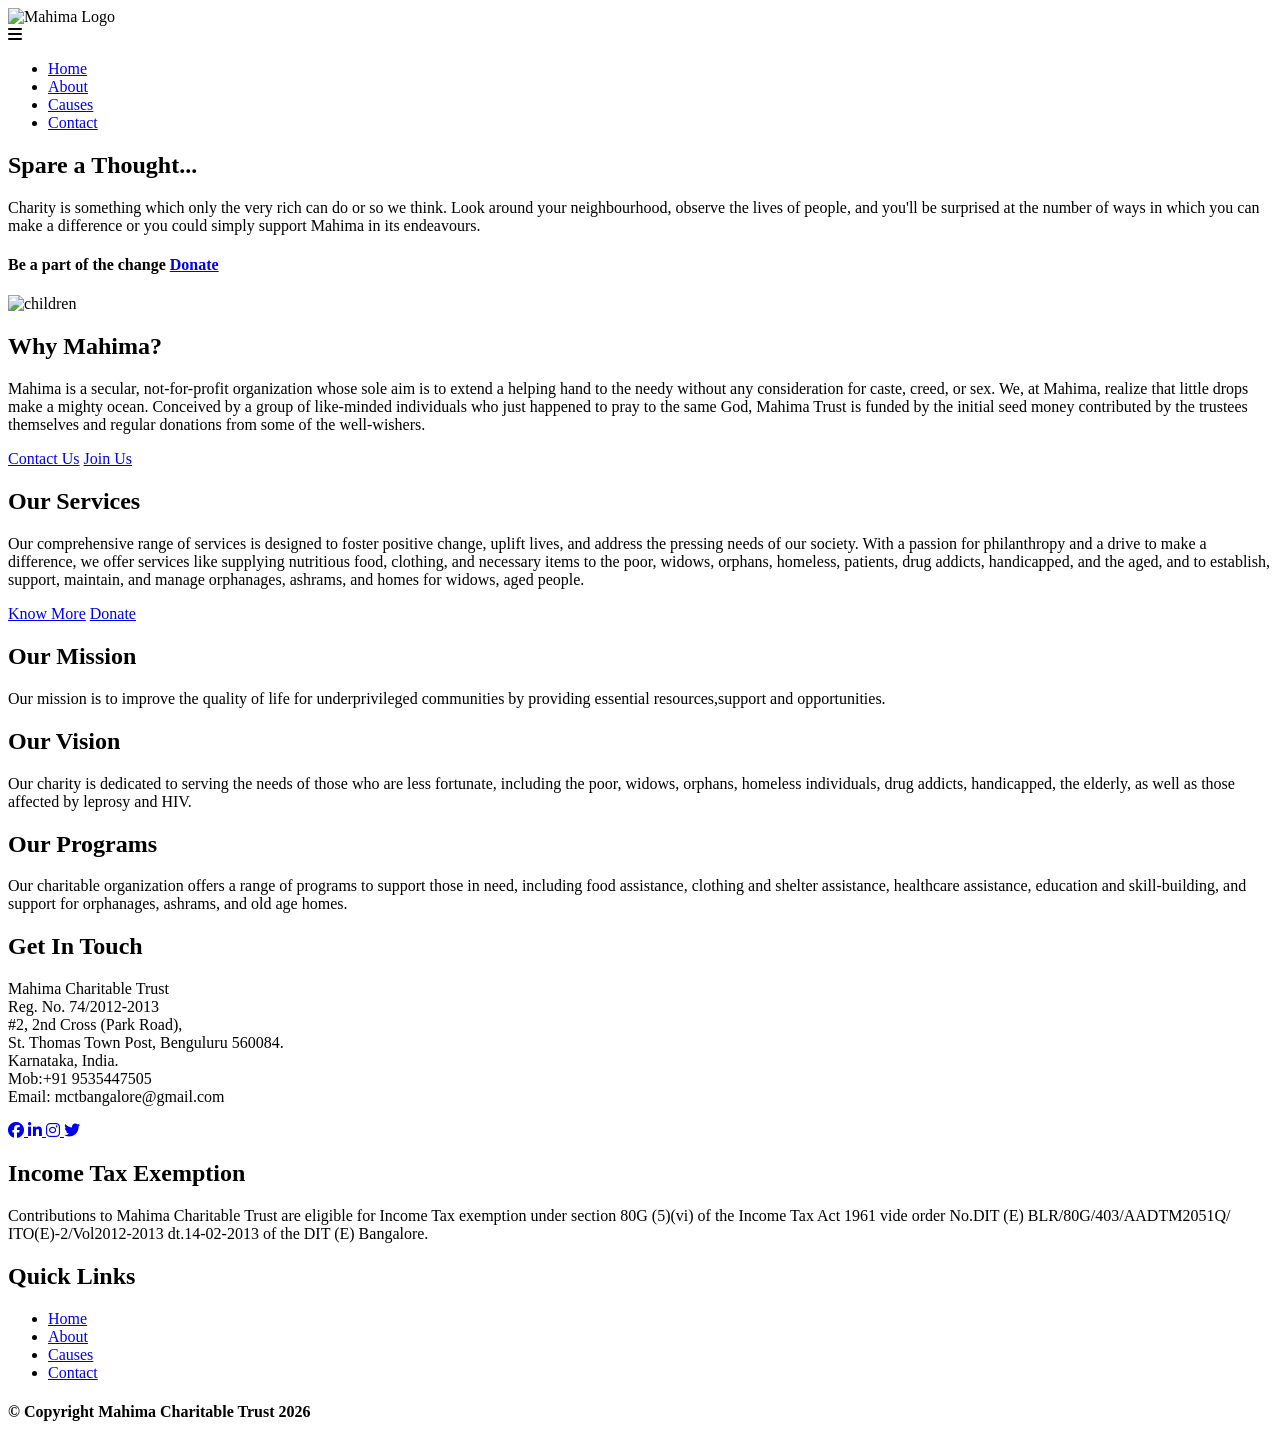
==== index.html @ 64127b3a "Updated footer and member details" ====
<!DOCTYPE html>
<html lang="en">
<head>
    <meta charset="UTF-8">
    <meta name="viewport" content="width=device-width, initial-scale=1.0">

    <!-- Favicon -->
    <link rel="apple-touch-icon" sizes="180x180" href="assets/favicon/apple-touch-icon.png">
    <link rel="icon" type="image/png" sizes="32x32" href="assets/favicon/favicon-32x32.png">
    <link rel="icon" type="image/png" sizes="16x16" href="assets/favicon/favicon-16x16.png">
    <link rel="manifest" href="assets/favicon/site.webmanifest">
    <link rel="mask-icon" href="assets/favicon/safari-pinned-tab.svg" color="#5bbad5">
    <meta name="msapplication-TileColor" content="#da532c">
    <meta name="theme-color" content="#ffffff">

    <!-- Google Fonts -->
    <link rel="preconnect" href="https://fonts.googleapis.com">
    <link rel="preconnect" href="https://fonts.gstatic.com" crossorigin>
    <link href="https://fonts.googleapis.com/css2?family=Playball&family=Poppins:wght@200;300;400;500;600;700;800&display=swap" rel="stylesheet">

    <!-- Font Awesome CDN -->
    <link rel="stylesheet" href="https://cdnjs.cloudflare.com/ajax/libs/font-awesome/6.4.2/css/all.min.css" integrity="sha512-z3gLpd7yknf1YoNbCzqRKc4qyor8gaKU1qmn+CShxbuBusANI9QpRohGBreCFkKxLhei6S9CQXFEbbKuqLg0DA==" crossorigin="anonymous" referrerpolicy="no-referrer" />

    <!-- Swiper Js CDN -->
    <link rel="stylesheet" href="https://cdn.jsdelivr.net/npm/swiper@10/swiper-bundle.min.css" />

    <!-- Custom CSS File -->
    <link rel="stylesheet" href="style.css">

    <title>Home</title>
</head>
<body>
    <header>
        <nav>
            <div class="logo">
                <img src="assets/Mahima_logo.png" alt="Mahima Logo" loading="lazy">
            </div>
            <div class="hamburger">
                <i class="fa-solid fa-bars"></i>
            </div>
            <div class="nav-links">
                <ul class="nav-menu">
                    <li><a href="index.html">Home</a></li>
                    <li><a href="about.html">About</a></li>
                    <li><a href="causes.html">Causes</a></li>
                    <li><a href="contact.html">Contact</a></li>
                </ul>
            </div>
        </nav>
    </header>

    <main class="main-content">

        <section class="home-section-1">
            <div class="left">
                <h1>Spare a Thought...</h1>
                <p>Charity is something which only the very rich can do or so we think. Look around your neighbourhood, observe the lives of people, and you'll be surprised at the number of ways in which you can make a difference or you could simply support Mahima in its endeavours.</p>
                <h4>
                    <span>Be a part of the change</span>
                    <a href="causes.html">Donate</a>
                </h4>
            </div>
            <div class="right">
                <img src="assets/banner.jpg" alt="children" loading="lazy">
            </div>
        </section>

        <section class="home-section-2">

            <div class="section-2-left">
                <h1>Why Mahima?</h1>
                <p>Mahima is a secular, not-for-profit organization whose sole aim is to extend a helping hand to the needy without any consideration for caste, creed, or sex. We, at Mahima, realize that little drops make a mighty ocean. Conceived by a group of like-minded individuals who just happened to pray to the same God, Mahima Trust is funded by the initial seed money contributed by the trustees themselves and regular donations from some of the well-wishers.</p>
                <div class="buttons">
                    <a href="contact.html">Contact Us</a>
                    <a href="contact.html">Join Us</a>
                </div>
            </div>

            <div class="section-2-right">
                <h1>Our Services</h1>
                <p>Our comprehensive range of services is designed to foster positive change, uplift lives, and address the pressing needs of our society. With a passion for philanthropy and a drive to make a difference, we offer services like supplying nutritious food, clothing, and necessary items to the poor, widows, orphans, homeless, patients, drug addicts, handicapped, and the aged, and to establish, support, maintain, and manage orphanages, ashrams, and homes for widows, aged people.</p>
                <div class="buttons">
                    <a href="about.html">Know More</a>
                    <a href="causes.html">Donate</a>
                </div>
            </div>

        </section>

         <section class="home-section-3">

            <div class="container">
                <h2>Our Mission</h2>
                <p>Our mission is to improve the quality of life for underprivileged communities by providing essential resources,support and opportunities.</p>
            </div>

            <!-- Through our programs, partnerships, and advocacy efforts, we strive to create a world where everyone has access to basic human needs, education, and a brighter future. -->

            <div class="container">
                <h2>Our Vision</h2>
                <p>Our charity is dedicated to serving the needs of those who are less fortunate, including the poor, widows, orphans, homeless individuals, drug addicts, handicapped, the elderly, as well as those affected by leprosy and HIV.</p>
            </div>

            <!-- We aim to make a difference by visiting and providing nutritious food, clothing, and other daily necessities. Our goal is to establish, support, maintain, and manage orphanages, ashrams, and homes for widows, children, and elderly individuals in order to better serve their needs. -->

            <div class="container">
                <h2>Our Programs</h2>
                <p>Our charitable organization offers a range of programs to support those in need, including food assistance, clothing and shelter assistance, healthcare assistance, education and skill-building, and support for orphanages, ashrams, and old age homes.</p>
            </div>

            <!--  We aim to provide essential resources and opportunities to help individuals achieve their full potential. -->

        </section>
        
    </main>

    <footer>
        <div id="footer"></div>
    </footer>

    <!-- Swiper Js CDN -->
    <script src="https://cdn.jsdelivr.net/npm/swiper@10/swiper-element-bundle.min.js"></script>
    

    <!-- jQuey CDN -->
    <script src="https://cdnjs.cloudflare.com/ajax/libs/jquery/3.7.0/jquery.min.js" integrity="sha512-3gJwYpMe3QewGELv8k/BX9vcqhryRdzRMxVfq6ngyWXwo03GFEzjsUm8Q7RZcHPHksttq7/GFoxjCVUjkjvPdw==" crossorigin="anonymous" referrerpolicy="no-referrer"></script>

    <!-- Custom Js File -->
    <script src="script.js"></script>
</body>
</html>
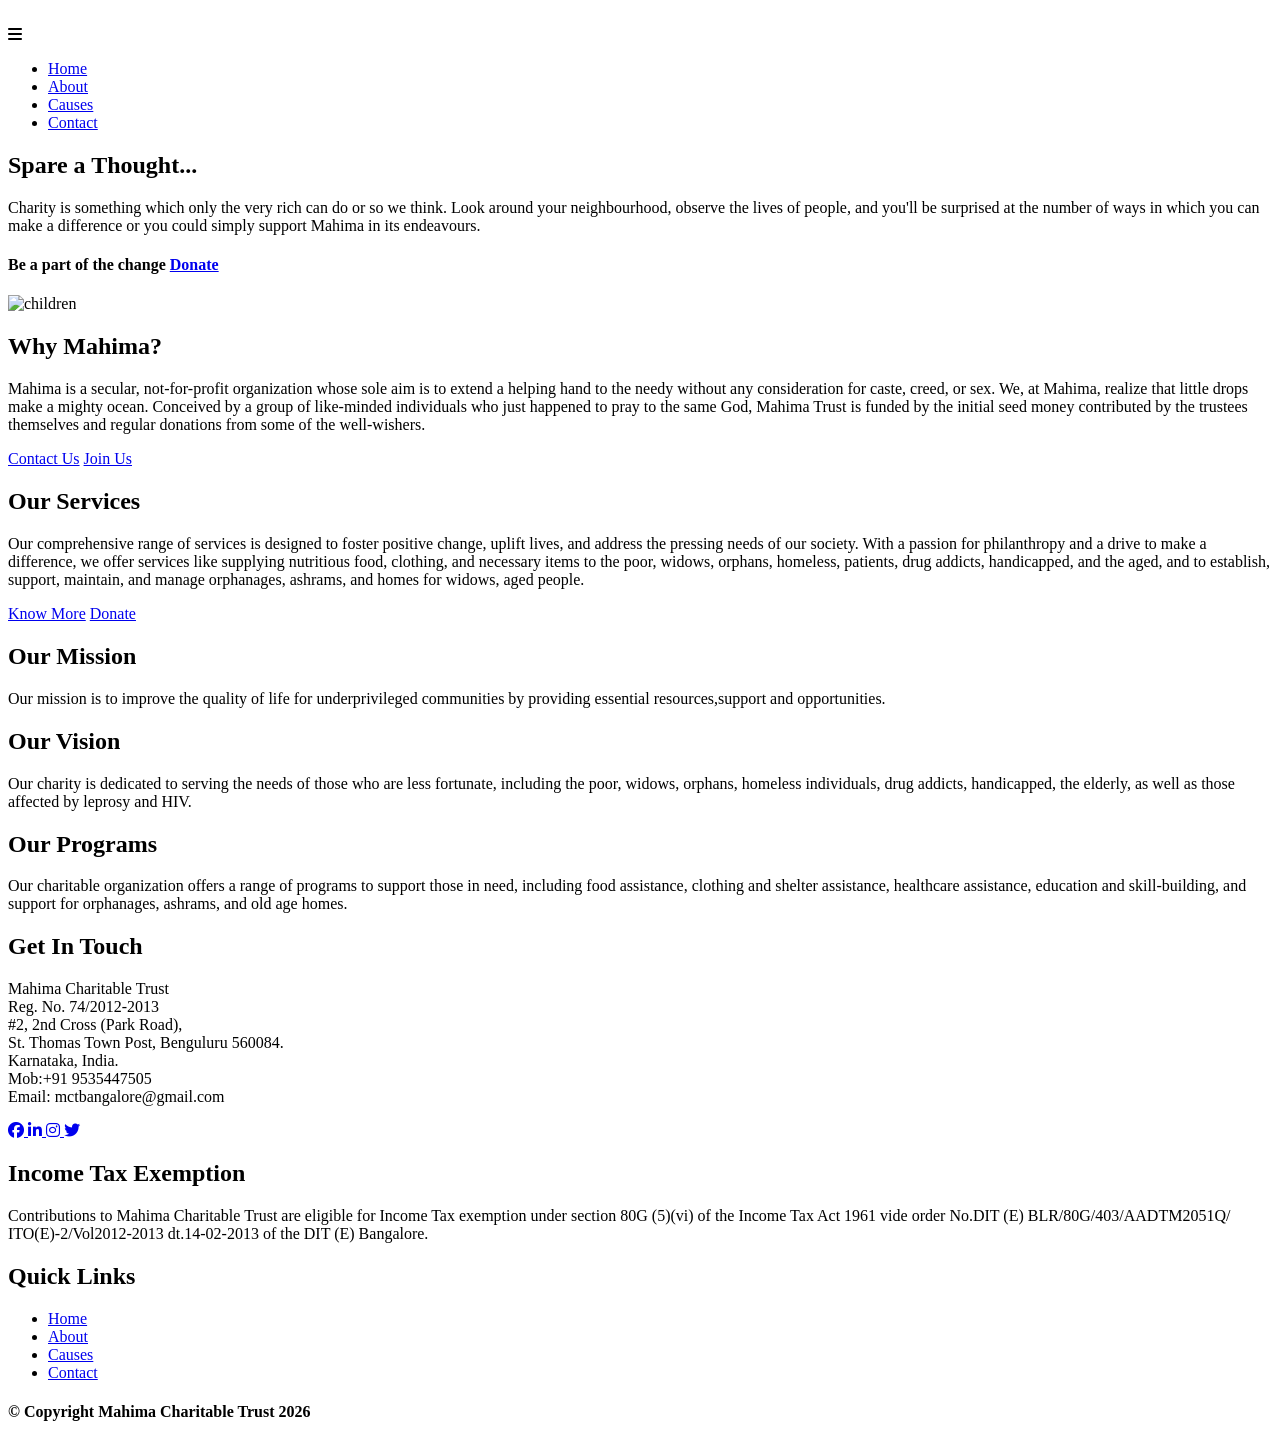
==== commit 204792be: "Updated images, title and Code formatiing" ====
--- a/index.html
+++ b/index.html
@@ -1,131 +1,152 @@
-<!DOCTYPE html>
+<!doctype html>
 <html lang="en">
-<head>
-    <meta charset="UTF-8">
-    <meta name="viewport" content="width=device-width, initial-scale=1.0">
+  <head>
+    <meta charset="UTF-8" />
+    <meta name="viewport" content="width=device-width, initial-scale=1.0" />
 
     <!-- Favicon -->
-    <link rel="apple-touch-icon" sizes="180x180" href="assets/favicon/apple-touch-icon.png">
-    <link rel="icon" type="image/png" sizes="32x32" href="assets/favicon/favicon-32x32.png">
-    <link rel="icon" type="image/png" sizes="16x16" href="assets/favicon/favicon-16x16.png">
-    <link rel="manifest" href="assets/favicon/site.webmanifest">
-    <link rel="mask-icon" href="assets/favicon/safari-pinned-tab.svg" color="#5bbad5">
-    <meta name="msapplication-TileColor" content="#da532c">
-    <meta name="theme-color" content="#ffffff">
+    <link rel="apple-touch-icon" sizes="180x180" href="assets/favicon/apple-touch-icon.png" />
+    <link rel="icon" type="image/png" sizes="32x32" href="assets/favicon/favicon-32x32.png" />
+    <link rel="icon" type="image/png" sizes="16x16" href="assets/favicon/favicon-16x16.png" />
+    <link rel="manifest" href="assets/favicon/site.webmanifest" />
+    <link rel="mask-icon" href="assets/favicon/safari-pinned-tab.svg" color="#5bbad5" />
+    <meta name="msapplication-TileColor" content="#da532c" />
+    <meta name="theme-color" content="#ffffff" />
 
     <!-- Google Fonts -->
-    <link rel="preconnect" href="https://fonts.googleapis.com">
-    <link rel="preconnect" href="https://fonts.gstatic.com" crossorigin>
-    <link href="https://fonts.googleapis.com/css2?family=Playball&family=Poppins:wght@200;300;400;500;600;700;800&display=swap" rel="stylesheet">
+    <link rel="preconnect" href="https://fonts.googleapis.com" />
+    <link rel="preconnect" href="https://fonts.gstatic.com" crossorigin />
+    <link href="https://fonts.googleapis.com/css2?family=Playball&family=Poppins:wght@200;300;400;500;600;700;800&display=swap" rel="stylesheet" />
 
     <!-- Font Awesome CDN -->
-    <link rel="stylesheet" href="https://cdnjs.cloudflare.com/ajax/libs/font-awesome/6.4.2/css/all.min.css" integrity="sha512-z3gLpd7yknf1YoNbCzqRKc4qyor8gaKU1qmn+CShxbuBusANI9QpRohGBreCFkKxLhei6S9CQXFEbbKuqLg0DA==" crossorigin="anonymous" referrerpolicy="no-referrer" />
+    <link
+      rel="stylesheet"
+      href="https://cdnjs.cloudflare.com/ajax/libs/font-awesome/6.4.2/css/all.min.css"
+      integrity="sha512-z3gLpd7yknf1YoNbCzqRKc4qyor8gaKU1qmn+CShxbuBusANI9QpRohGBreCFkKxLhei6S9CQXFEbbKuqLg0DA=="
+      crossorigin="anonymous"
+      referrerpolicy="no-referrer"
+    />
 
     <!-- Swiper Js CDN -->
     <link rel="stylesheet" href="https://cdn.jsdelivr.net/npm/swiper@10/swiper-bundle.min.css" />
 
     <!-- Custom CSS File -->
-    <link rel="stylesheet" href="style.css">
+    <link rel="stylesheet" href="style.css" />
 
-    <title>Home</title>
-</head>
-<body>
+    <title>Mahima Charitable Trust</title>
+  </head>
+  <body>
     <header>
-        <nav>
-            <div class="logo">
-                <img src="assets/Mahima_logo.png" alt="Mahima Logo" loading="lazy">
-            </div>
-            <div class="hamburger">
-                <i class="fa-solid fa-bars"></i>
-            </div>
-            <div class="nav-links">
-                <ul class="nav-menu">
-                    <li><a href="index.html">Home</a></li>
-                    <li><a href="about.html">About</a></li>
-                    <li><a href="causes.html">Causes</a></li>
-                    <li><a href="contact.html">Contact</a></li>
-                </ul>
-            </div>
-        </nav>
+      <nav>
+        <div class="logo">
+          <img src="assets/Mahima_logo.png" alt="" />
+        </div>
+        <div class="hamburger">
+          <i class="fa-solid fa-bars"></i>
+        </div>
+        <div class="nav-links">
+          <ul class="nav-menu">
+            <li><a href="index.html">Home</a></li>
+            <li><a href="about.html">About</a></li>
+            <li><a href="causes.html">Causes</a></li>
+            <li><a href="contact.html">Contact</a></li>
+          </ul>
+        </div>
+      </nav>
     </header>
 
     <main class="main-content">
+      <section class="home-section-1">
+        <div class="left">
+          <h1>Spare a Thought...</h1>
+          <p>
+            Charity is something which only the very rich can do or so we think. Look around your neighbourhood, observe the lives of people, and you'll be surprised at the number of ways in which you
+            can make a difference or you could simply support Mahima in its endeavours.
+          </p>
+          <h4>
+            <span>Be a part of the change</span>
+            <a href="causes.html">Donate</a>
+          </h4>
+        </div>
+        <div class="right">
+          <img src="assets/banner.jpg" alt="children" />
+        </div>
+      </section>
 
-        <section class="home-section-1">
-            <div class="left">
-                <h1>Spare a Thought...</h1>
-                <p>Charity is something which only the very rich can do or so we think. Look around your neighbourhood, observe the lives of people, and you'll be surprised at the number of ways in which you can make a difference or you could simply support Mahima in its endeavours.</p>
-                <h4>
-                    <span>Be a part of the change</span>
-                    <a href="causes.html">Donate</a>
-                </h4>
-            </div>
-            <div class="right">
-                <img src="assets/banner.jpg" alt="children" loading="lazy">
-            </div>
-        </section>
+      <section class="home-section-2">
+        <div class="section-2-left">
+          <h1>Why Mahima?</h1>
+          <p>
+            Mahima is a secular, not-for-profit organization whose sole aim is to extend a helping hand to the needy without any consideration for caste, creed, or sex. We, at Mahima, realize that
+            little drops make a mighty ocean. Conceived by a group of like-minded individuals who just happened to pray to the same God, Mahima Trust is funded by the initial seed money contributed by
+            the trustees themselves and regular donations from some of the well-wishers.
+          </p>
+          <div class="buttons">
+            <a href="contact.html">Contact Us</a>
+            <a href="contact.html">Join Us</a>
+          </div>
+        </div>
 
-        <section class="home-section-2">
+        <div class="section-2-right">
+          <h1>Our Services</h1>
+          <p>
+            Our comprehensive range of services is designed to foster positive change, uplift lives, and address the pressing needs of our society. With a passion for philanthropy and a drive to make
+            a difference, we offer services like supplying nutritious food, clothing, and necessary items to the poor, widows, orphans, homeless, patients, drug addicts, handicapped, and the aged, and
+            to establish, support, maintain, and manage orphanages, ashrams, and homes for widows, aged people.
+          </p>
+          <div class="buttons">
+            <a href="about.html">Know More</a>
+            <a href="causes.html">Donate</a>
+          </div>
+        </div>
+      </section>
 
-            <div class="section-2-left">
-                <h1>Why Mahima?</h1>
-                <p>Mahima is a secular, not-for-profit organization whose sole aim is to extend a helping hand to the needy without any consideration for caste, creed, or sex. We, at Mahima, realize that little drops make a mighty ocean. Conceived by a group of like-minded individuals who just happened to pray to the same God, Mahima Trust is funded by the initial seed money contributed by the trustees themselves and regular donations from some of the well-wishers.</p>
-                <div class="buttons">
-                    <a href="contact.html">Contact Us</a>
-                    <a href="contact.html">Join Us</a>
-                </div>
-            </div>
+      <section class="home-section-3">
+        <div class="container">
+          <h2>Our Mission</h2>
+          <p>Our mission is to improve the quality of life for underprivileged communities by providing essential resources,support and opportunities.</p>
+        </div>
 
-            <div class="section-2-right">
-                <h1>Our Services</h1>
-                <p>Our comprehensive range of services is designed to foster positive change, uplift lives, and address the pressing needs of our society. With a passion for philanthropy and a drive to make a difference, we offer services like supplying nutritious food, clothing, and necessary items to the poor, widows, orphans, homeless, patients, drug addicts, handicapped, and the aged, and to establish, support, maintain, and manage orphanages, ashrams, and homes for widows, aged people.</p>
-                <div class="buttons">
-                    <a href="about.html">Know More</a>
-                    <a href="causes.html">Donate</a>
-                </div>
-            </div>
+        <!-- Through our programs, partnerships, and advocacy efforts, we strive to create a world where everyone has access to basic human needs, education, and a brighter future. -->
 
-        </section>
+        <div class="container">
+          <h2>Our Vision</h2>
+          <p>
+            Our charity is dedicated to serving the needs of those who are less fortunate, including the poor, widows, orphans, homeless individuals, drug addicts, handicapped, the elderly, as well as
+            those affected by leprosy and HIV.
+          </p>
+        </div>
 
-         <section class="home-section-3">
+        <!-- We aim to make a difference by visiting and providing nutritious food, clothing, and other daily necessities. Our goal is to establish, support, maintain, and manage orphanages, ashrams, and homes for widows, children, and elderly individuals in order to better serve their needs. -->
 
-            <div class="container">
-                <h2>Our Mission</h2>
-                <p>Our mission is to improve the quality of life for underprivileged communities by providing essential resources,support and opportunities.</p>
-            </div>
+        <div class="container">
+          <h2>Our Programs</h2>
+          <p>
+            Our charitable organization offers a range of programs to support those in need, including food assistance, clothing and shelter assistance, healthcare assistance, education and
+            skill-building, and support for orphanages, ashrams, and old age homes.
+          </p>
+        </div>
 
-            <!-- Through our programs, partnerships, and advocacy efforts, we strive to create a world where everyone has access to basic human needs, education, and a brighter future. -->
-
-            <div class="container">
-                <h2>Our Vision</h2>
-                <p>Our charity is dedicated to serving the needs of those who are less fortunate, including the poor, widows, orphans, homeless individuals, drug addicts, handicapped, the elderly, as well as those affected by leprosy and HIV.</p>
-            </div>
-
-            <!-- We aim to make a difference by visiting and providing nutritious food, clothing, and other daily necessities. Our goal is to establish, support, maintain, and manage orphanages, ashrams, and homes for widows, children, and elderly individuals in order to better serve their needs. -->
-
-            <div class="container">
-                <h2>Our Programs</h2>
-                <p>Our charitable organization offers a range of programs to support those in need, including food assistance, clothing and shelter assistance, healthcare assistance, education and skill-building, and support for orphanages, ashrams, and old age homes.</p>
-            </div>
-
-            <!--  We aim to provide essential resources and opportunities to help individuals achieve their full potential. -->
-
-        </section>
-        
+        <!--  We aim to provide essential resources and opportunities to help individuals achieve their full potential. -->
+      </section>
     </main>
 
     <footer>
-        <div id="footer"></div>
+      <div id="footer"></div>
     </footer>
 
     <!-- Swiper Js CDN -->
     <script src="https://cdn.jsdelivr.net/npm/swiper@10/swiper-element-bundle.min.js"></script>
-    
 
     <!-- jQuey CDN -->
-    <script src="https://cdnjs.cloudflare.com/ajax/libs/jquery/3.7.0/jquery.min.js" integrity="sha512-3gJwYpMe3QewGELv8k/BX9vcqhryRdzRMxVfq6ngyWXwo03GFEzjsUm8Q7RZcHPHksttq7/GFoxjCVUjkjvPdw==" crossorigin="anonymous" referrerpolicy="no-referrer"></script>
+    <script
+      src="https://cdnjs.cloudflare.com/ajax/libs/jquery/3.7.0/jquery.min.js"
+      integrity="sha512-3gJwYpMe3QewGELv8k/BX9vcqhryRdzRMxVfq6ngyWXwo03GFEzjsUm8Q7RZcHPHksttq7/GFoxjCVUjkjvPdw=="
+      crossorigin="anonymous"
+      referrerpolicy="no-referrer"
+    ></script>
 
     <!-- Custom Js File -->
     <script src="script.js"></script>
-</body>
-</html>+  </body>
+</html>
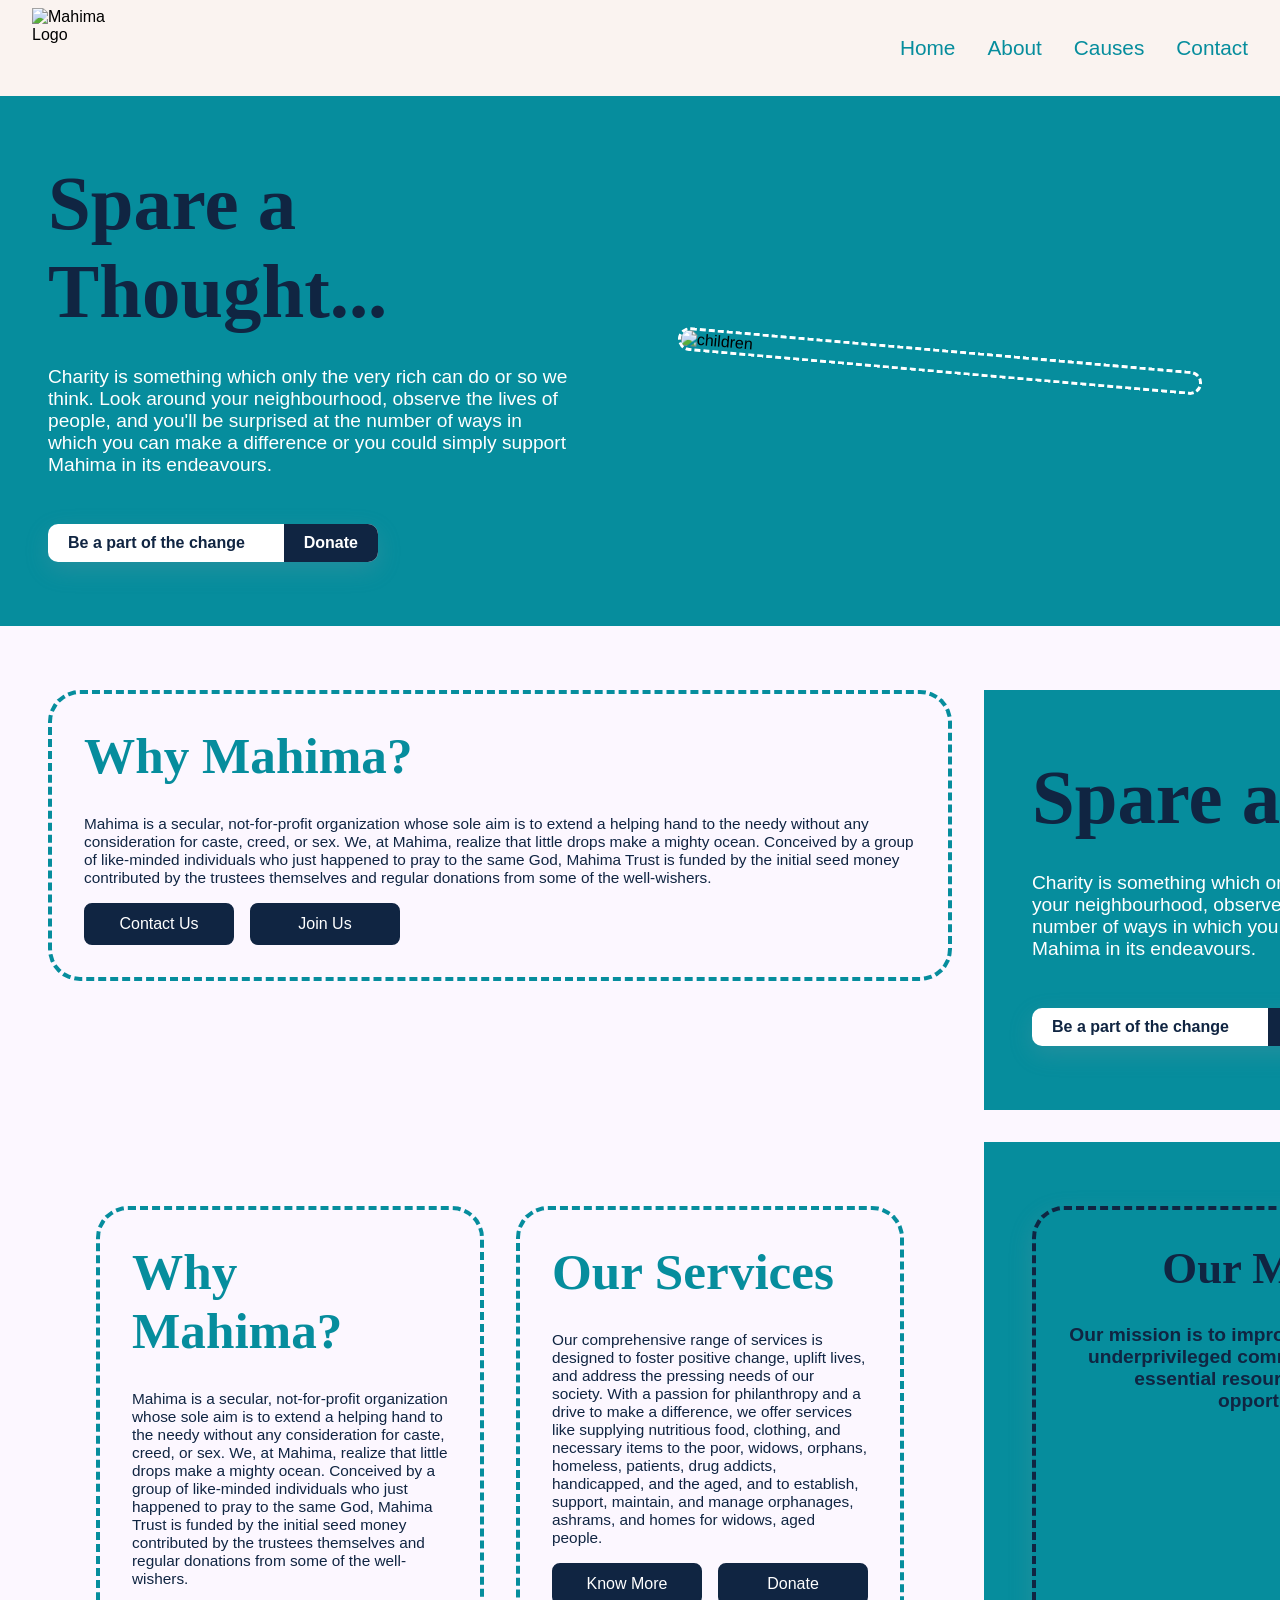
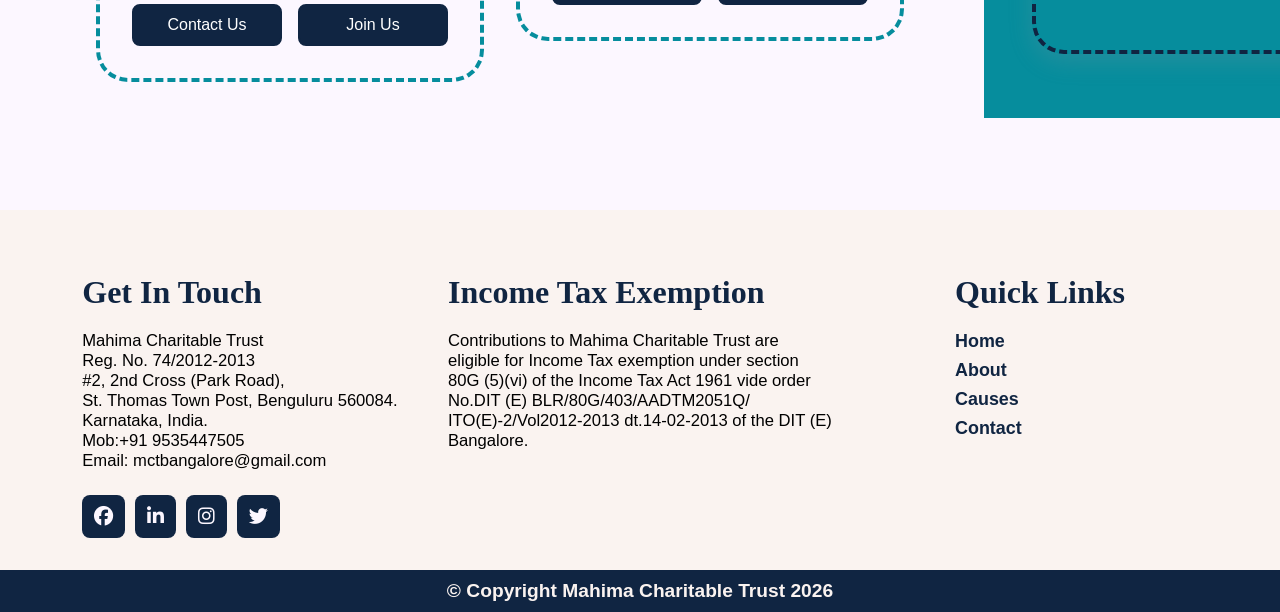
==== commit 4f1603b9: "Merge branch 'main' into Update-2" ====
--- a/index.html
+++ b/index.html
@@ -37,22 +37,22 @@
   </head>
   <body>
     <header>
-      <nav>
-        <div class="logo">
-          <img src="assets/Mahima_logo.png" alt="" />
-        </div>
-        <div class="hamburger">
-          <i class="fa-solid fa-bars"></i>
-        </div>
-        <div class="nav-links">
-          <ul class="nav-menu">
-            <li><a href="index.html">Home</a></li>
-            <li><a href="about.html">About</a></li>
-            <li><a href="causes.html">Causes</a></li>
-            <li><a href="contact.html">Contact</a></li>
-          </ul>
-        </div>
-      </nav>
+        <nav>
+            <div class="logo">
+                <img src="assets/Mahima_logo.png" alt="Mahima Logo" loading="lazy">
+            </div>
+            <div class="hamburger">
+                <i class="fa-solid fa-bars"></i>
+            </div>
+            <div class="nav-links">
+                <ul class="nav-menu">
+                    <li><a href="index.html">Home</a></li>
+                    <li><a href="about.html">About</a></li>
+                    <li><a href="causes.html">Causes</a></li>
+                    <li><a href="contact.html">Contact</a></li>
+                </ul>
+            </div>
+        </nav>
     </header>
 
     <main class="main-content">
@@ -87,52 +87,71 @@
           </div>
         </div>
 
-        <div class="section-2-right">
-          <h1>Our Services</h1>
-          <p>
-            Our comprehensive range of services is designed to foster positive change, uplift lives, and address the pressing needs of our society. With a passion for philanthropy and a drive to make
-            a difference, we offer services like supplying nutritious food, clothing, and necessary items to the poor, widows, orphans, homeless, patients, drug addicts, handicapped, and the aged, and
-            to establish, support, maintain, and manage orphanages, ashrams, and homes for widows, aged people.
-          </p>
-          <div class="buttons">
-            <a href="about.html">Know More</a>
-            <a href="causes.html">Donate</a>
-          </div>
-        </div>
-      </section>
+        <section class="home-section-1">
+            <div class="left">
+                <h1>Spare a Thought...</h1>
+                <p>Charity is something which only the very rich can do or so we think. Look around your neighbourhood, observe the lives of people, and you'll be surprised at the number of ways in which you can make a difference or you could simply support Mahima in its endeavours.</p>
+                <h4>
+                    <span>Be a part of the change</span>
+                    <a href="causes.html">Donate</a>
+                </h4>
+            </div>
+            <div class="right">
+                <img src="assets/banner.jpg" alt="children" loading="lazy">
+            </div>
+        </section>
 
-      <section class="home-section-3">
-        <div class="container">
-          <h2>Our Mission</h2>
-          <p>Our mission is to improve the quality of life for underprivileged communities by providing essential resources,support and opportunities.</p>
-        </div>
+        <section class="home-section-2">
 
-        <!-- Through our programs, partnerships, and advocacy efforts, we strive to create a world where everyone has access to basic human needs, education, and a brighter future. -->
+            <div class="section-2-left">
+                <h1>Why Mahima?</h1>
+                <p>Mahima is a secular, not-for-profit organization whose sole aim is to extend a helping hand to the needy without any consideration for caste, creed, or sex. We, at Mahima, realize that little drops make a mighty ocean. Conceived by a group of like-minded individuals who just happened to pray to the same God, Mahima Trust is funded by the initial seed money contributed by the trustees themselves and regular donations from some of the well-wishers.</p>
+                <div class="buttons">
+                    <a href="contact.html">Contact Us</a>
+                    <a href="contact.html">Join Us</a>
+                </div>
+            </div>
 
-        <div class="container">
-          <h2>Our Vision</h2>
-          <p>
-            Our charity is dedicated to serving the needs of those who are less fortunate, including the poor, widows, orphans, homeless individuals, drug addicts, handicapped, the elderly, as well as
-            those affected by leprosy and HIV.
-          </p>
-        </div>
+            <div class="section-2-right">
+                <h1>Our Services</h1>
+                <p>Our comprehensive range of services is designed to foster positive change, uplift lives, and address the pressing needs of our society. With a passion for philanthropy and a drive to make a difference, we offer services like supplying nutritious food, clothing, and necessary items to the poor, widows, orphans, homeless, patients, drug addicts, handicapped, and the aged, and to establish, support, maintain, and manage orphanages, ashrams, and homes for widows, aged people.</p>
+                <div class="buttons">
+                    <a href="about.html">Know More</a>
+                    <a href="causes.html">Donate</a>
+                </div>
+            </div>
 
-        <!-- We aim to make a difference by visiting and providing nutritious food, clothing, and other daily necessities. Our goal is to establish, support, maintain, and manage orphanages, ashrams, and homes for widows, children, and elderly individuals in order to better serve their needs. -->
+        </section>
 
-        <div class="container">
-          <h2>Our Programs</h2>
-          <p>
-            Our charitable organization offers a range of programs to support those in need, including food assistance, clothing and shelter assistance, healthcare assistance, education and
-            skill-building, and support for orphanages, ashrams, and old age homes.
-          </p>
-        </div>
+         <section class="home-section-3">
 
-        <!--  We aim to provide essential resources and opportunities to help individuals achieve their full potential. -->
-      </section>
+            <div class="container">
+                <h2>Our Mission</h2>
+                <p>Our mission is to improve the quality of life for underprivileged communities by providing essential resources,support and opportunities.</p>
+            </div>
+
+            <!-- Through our programs, partnerships, and advocacy efforts, we strive to create a world where everyone has access to basic human needs, education, and a brighter future. -->
+
+            <div class="container">
+                <h2>Our Vision</h2>
+                <p>Our charity is dedicated to serving the needs of those who are less fortunate, including the poor, widows, orphans, homeless individuals, drug addicts, handicapped, the elderly, as well as those affected by leprosy and HIV.</p>
+            </div>
+
+            <!-- We aim to make a difference by visiting and providing nutritious food, clothing, and other daily necessities. Our goal is to establish, support, maintain, and manage orphanages, ashrams, and homes for widows, children, and elderly individuals in order to better serve their needs. -->
+
+            <div class="container">
+                <h2>Our Programs</h2>
+                <p>Our charitable organization offers a range of programs to support those in need, including food assistance, clothing and shelter assistance, healthcare assistance, education and skill-building, and support for orphanages, ashrams, and old age homes.</p>
+            </div>
+
+            <!--  We aim to provide essential resources and opportunities to help individuals achieve their full potential. -->
+
+        </section>
+        
     </main>
 
     <footer>
-      <div id="footer"></div>
+        <div id="footer"></div>
     </footer>
 
     <!-- Swiper Js CDN -->
--- a/style.css
+++ b/style.css
@@ -0,0 +1,1235 @@
+* {
+  margin: 0;
+  padding: 0;
+  box-sizing: border-box;
+  font-family: 'Poppins', sans-serif;
+}
+
+body {
+  background-color: #fcf7ff;
+  height: 100vh;
+  display: flex;
+  flex-direction: column;
+}
+
+header nav {
+  display: flex;
+  align-items: center;
+  justify-content: space-between;
+  padding: 0.5em 2em;
+  background-color: #faf3f0;
+}
+
+header nav .hamburger {
+  display: none;
+  font-size: 1.2rem;
+  cursor: pointer;
+  color: #068d9d;
+}
+
+header nav .logo {
+  display: flex;
+  align-items: center;
+  justify-content: center;
+}
+
+header nav .logo img {
+  width: 100px;
+  height: 80px;
+}
+
+header nav .nav-links .nav-menu {
+  list-style: none;
+  display: flex;
+  align-items: center;
+  justify-content: center;
+  gap: 2em;
+}
+
+header nav .nav-links .nav-menu li a {
+  display: block;
+  font-size: 1.3rem;
+  font-weight: 500;
+  text-decoration: none;
+  color: #068d9d;
+  transition: all 0.4s ease;
+}
+
+header nav .nav-links .nav-menu li a:hover {
+  font-weight: 500;
+  transform: scale(1.04);
+  color: #102542;
+}
+
+/* Navbar Ends */
+
+/* Home Page Starts */
+
+.main-content {
+  flex: 1;
+}
+
+.main-content .home-section-1 {
+  padding: 4em 3em;
+  display: flex;
+  align-items: center;
+  justify-content: center;
+  gap: 1em;
+  background-color: #068d9d;
+  width: 100%;
+}
+
+.main-content .home-section-1 .left {
+  align-self: flex-start;
+  width: 50%;
+}
+
+.main-content .home-section-1 .left h1 {
+  font-family: 'Playball', cursive;
+  font-size: 6vw;
+  margin-bottom: 30px;
+  color: #102542;
+}
+
+.main-content .home-section-1 .left p {
+  padding-right: 3em;
+  color: white;
+  font-size: 1.5vw;
+  margin-bottom: 2.5em;
+}
+
+.main-content .home-section-1 .left h4 {
+  display: flex;
+  justify-content: space-between;
+  color: #102542;
+  background-color: white;
+  border-radius: 10px;
+  width: 330px;
+  box-shadow: rgba(149, 157, 165, 0.2) 0px 8px 24px;
+}
+
+.main-content .home-section-1 .left h4 span,
+.main-content .home-section-1 .left h4 a {
+  padding: 10px 20px;
+}
+
+.main-content .home-section-1 .left h4 a {
+  background-color: #102542;
+  color: white;
+  text-decoration: none;
+  border-radius: 0 10px 10px 0;
+}
+
+.main-content .home-section-1 .right {
+  width: 50%;
+  display: flex;
+}
+
+.main-content .home-section-1 .right img {
+  width: 90%;
+  transform: rotate(5deg);
+  border-radius: 4em;
+  border: 3px dashed white;
+  margin: auto;
+}
+
+.main-content .home-section-2 {
+  padding: 4em 3em;
+  display: grid;
+  grid-template-columns: repeat(2, 1fr);
+  align-items: flex-start;
+  justify-items: center;
+  gap: 2em;
+}
+
+.main-content .home-section-2 .section-2-left,
+.main-content .home-section-2 .section-2-right {
+  padding: 2em;
+  border: 4px dashed #068d9d;
+  border-radius: 2em;
+}
+
+.main-content .home-section-2 .section-2-left h1,
+.main-content .home-section-2 .section-2-right h1 {
+  font-family: 'Playball', cursive;
+  font-size: 4vw;
+  margin-bottom: 30px;
+  color: #068d9d;
+}
+
+.main-content .home-section-2 .section-2-left p,
+.main-content .home-section-2 .section-2-right p {
+  font-size: 1.2vw;
+  font-weight: 500;
+  color: #102542;
+}
+
+.main-content .home-section-2 .section-2-left .buttons,
+.main-content .home-section-2 .section-2-right .buttons {
+  margin-top: 1em;
+  display: flex;
+  align-items: center;
+  justify-content: flex-start;
+  gap: 1em;
+}
+
+.main-content .home-section-2 .section-2-left .buttons a,
+.main-content .home-section-2 .section-2-right .buttons a {
+  font-weight: 500;
+  text-decoration: none;
+  text-align: center;
+  padding: 10px 20px;
+  width: 150px;
+  color: white;
+  border-radius: 8px;
+  border: 2px solid #102542;
+  background-color: #102542;
+  transition: all 0.4s ease;
+}
+
+.main-content .home-section-2 .section-2-left .buttons a:hover,
+.main-content .home-section-2 .section-2-right .buttons a:hover {
+  background-color: white;
+  color: #102542;
+  transform: scale(1.01);
+}
+
+.main-content .home-section-3 {
+  padding: 4em 3em;
+  display: flex;
+  align-items: flex-start;
+  justify-content: center;
+  gap: 2em;
+  background-color: #068d9d;
+}
+
+.main-content .home-section-3 .container {
+  width: 500px;
+  height: 35vw;
+  padding: 2em;
+  color: #102542;
+  border: 4px dashed #102542;
+  border-radius: 2em;
+  box-shadow: rgba(149, 157, 165, 0.2) 0px 8px 24px;
+}
+
+.main-content .home-section-3 .container h2 {
+  color: #102542;
+  text-align: center;
+  font-size: 3.5vw;
+  font-family: 'Playball', cursive;
+  margin-bottom: 30px;
+}
+
+.main-content .home-section-3 .container p {
+  font-size: 1.5vw;
+  font-weight: 600;
+  text-align: center;
+}
+
+/* Home Page Ends */
+
+/* About Page Starts */
+
+.main-content .about-section-1 {
+  padding: 3em;
+  background-color: #068d9d;
+}
+
+.main-content .about-section-1 h1 {
+  font-family: 'Playball', cursive;
+  font-size: 6vw;
+  margin-bottom: 30px;
+  color: #102542;
+}
+
+.main-content .about-section-1 .about-section-1-container {
+  display: flex;
+  align-items: center;
+  justify-content: center;
+  gap: 1em;
+  width: 100%;
+}
+
+.main-content .about-section-1 .about-section-1-container .left {
+  align-self: flex-start;
+  display: flex;
+  flex-direction: column;
+  gap: 1em;
+  width: 50%;
+}
+
+.main-content .about-section-1 .about-section-1-container .left p {
+  padding-right: 2em;
+  font-size: 1.4vw;
+  color: white;
+}
+
+.main-content .about-section-1 .about-section-1-container .right {
+  align-self: flex-start;
+  width: 50%;
+}
+
+.main-content .about-section-1 .about-section-1-container .right img {
+  width: 100%;
+  border-radius: 3em 0 3em 0;
+  border: 3px dashed white;
+}
+
+.main-content .about-section-2 {
+  padding: 0 3em 4em 3em;
+  display: flex;
+  align-items: center;
+  justify-content: center;
+  gap: 2em;
+  width: 100%;
+  background-color: #068d9d;
+}
+
+.main-content .about-section-2 .left,
+.main-content .about-section-2 .right {
+  width: 50%;
+}
+
+.main-content .about-section-2 .left img {
+  width: 100%;
+  border: 3.5px dashed #fcf7ff;
+  border-radius: 0 3em 0 3em;
+  box-shadow: rgba(100, 100, 111, 0.2) 0px 7px 29px 0px;
+}
+
+.main-content .about-section-2 .right {
+  align-self: flex-start;
+}
+
+.main-content .about-section-2 .right h2 {
+  font-family: 'Playball', cursive;
+  font-size: 6vw;
+  margin-bottom: 30px;
+  color: #102542;
+}
+
+.main-content .about-section-2 .right p {
+  font-size: 1.5vw;
+  font-weight: 500;
+  color: #fcf7ff;
+}
+
+.main-content .about-section-3 {
+  padding: 4em 3em;
+  width: 100%;
+  display: flex;
+  flex-direction: column;
+  align-items: center;
+  justify-content: center;
+}
+
+.main-content .about-section-3 h2,
+.main-content .about-section-4 h2 {
+  font-family: 'Playball', cursive;
+  font-size: 6vw;
+  margin-bottom: 1em;
+  color: #102542;
+}
+
+.main-content .about-section-3 .team-container {
+  display: grid;
+  grid-template-columns: repeat(4, 1fr);
+  align-items: flex-start;
+  justify-items: center;
+  gap: 2em 1em;
+  max-width: 1400px;
+  width: 100%;
+}
+
+.main-content .about-section-3 .team-container .member,
+.main-content .about-section-4 .team-container .member {
+  width: 100%;
+  padding: 1.3em;
+  border: 4px dashed #068d9d;
+  box-shadow: rgba(149, 157, 165, 0.2) 0px 8px 24px;
+  border-radius: 1em;
+  display: flex;
+  align-items: center;
+  justify-content: center;
+  flex-direction: column;
+  text-align: center;
+  max-width: 300px;
+}
+
+.main-content .about-section-3 .team-container .member img,
+.main-content .about-section-4 .team-container .member img {
+  width: 100%;
+  height: 220px;
+  border-radius: 1em;
+  margin-bottom: 20px;
+}
+
+.main-content .about-section-3 .team-container .member div,
+.main-content .about-section-4 .team-container .member div {
+  color: #102542;
+  font-weight: 500;
+  font-size: 1.6vw;
+}
+
+.main-content .about-section-3 .team-container .member div .designation,
+.main-content .about-section-4 .team-container .member div .designation {
+  font-size: 1.3vw;
+  margin-top: 10px;
+  color: #068d9d;
+}
+
+.main-content .about-section-4 {
+  padding: 0 3em 4em 3em;
+  width: 100%;
+  display: flex;
+  flex-direction: column;
+  align-items: center;
+  justify-content: center;
+}
+
+.main-content .about-section-4 .team-container {
+  display: grid;
+  grid-template-columns: repeat(3, 1fr);
+  align-items: center;
+  justify-items: center;
+  gap: 2em 1em;
+  max-width: 1400px;
+  width: 100%;
+}
+
+.main-content .about-section-4 .team-container .member {
+  max-width: 300px;
+}
+
+.main-content .about-section-5 {
+  padding: 4em 3em;
+  background-color: #068d9d;
+  display: grid;
+  grid-template-columns: repeat(3, 1fr);
+  align-items: flex-start;
+  justify-items: center;
+  text-align: center;
+  gap: 3em 1em;
+}
+
+.main-content .about-section-5 .elements h3 {
+  font-family: 'Playball', cursive;
+  font-size: 3.5vw;
+  margin-bottom: 0.8em;
+  color: #102542;
+}
+
+.main-content .about-section-5 .elements .advisor-container .advisor {
+  margin-bottom: 1.5em;
+}
+
+.main-content .about-section-5 .elements .advisor-container .advisor h4,
+.main-content .about-section-5 .elements div h4 {
+  font-size: 1.8vw;
+  font-weight: 600;
+  color: #102542;
+}
+
+.main-content .about-section-5 .elements .advisor-container .advisor p,
+.main-content .about-section-5 .elements div p,
+.main-content .about-section-5 .elements p {
+  font-weight: 500;
+  font-size: 1.3vw;
+}
+
+/* About Page Ends */
+
+/* Causes Page Starts */
+
+.main-content .causes-section-1 {
+  padding: 1em 3em 4em 3em;
+}
+
+.main-content .causes-section-1 h1 {
+  font-family: 'Playball', cursive;
+  font-size: 6vw;
+  margin-bottom: 30px;
+  color: #102542;
+}
+
+.main-content .causes-section-1 .causes-section-1-container {
+  display: grid;
+  grid-template-columns: repeat(4, 1fr);
+  align-items: flex-start;
+  justify-items: center;
+  gap: 1em;
+  margin: auto;
+  max-width: 1500px;
+  width: 100%;
+}
+
+.main-content .causes-section-1 .causes-section-1-container .campaign {
+  padding: 1em;
+  background-color: #068d9d;
+  display: flex;
+  flex-direction: column;
+  align-items: center;
+  justify-content: center;
+  width: 100%;
+  box-shadow: rgba(100, 100, 111, 0.2) 0px 7px 29px 0px;
+  border-radius: 1em;
+}
+
+.main-content .causes-section-1 .causes-section-1-container .campaign img {
+  width: 100%;
+  height: 200px;
+  margin-bottom: 1.5em;
+  border-radius: 1em;
+}
+
+.main-content .causes-section-1 .causes-section-1-container .campaign h4 {
+  font-family: 'Playball', cursive;
+  font-size: 1.8vw;
+  margin-bottom: 0.5em;
+  color: #102542;
+}
+
+.main-content .causes-section-1 .causes-section-1-container .campaign p {
+  font-size: 1.3vw;
+  font-weight: 500;
+  margin-bottom: 2em;
+  text-align: center;
+}
+
+.main-content .causes-section-1 .causes-section-1-container .campaign .btn {
+  display: block;
+  color: #102542;
+  background-color: #fcf7ff;
+  padding: 10px 20px;
+  width: 150px;
+  text-align: center;
+  text-decoration: none;
+  font-weight: 600;
+  border: 3px solid white;
+  border-radius: 10px;
+  transition: all 0.3s ease;
+  margin-bottom: 1em;
+}
+
+.main-content .causes-section-1 .causes-section-1-container .campaign .btn:hover {
+  color: #fcf7ff;
+  background-color: #068d9d;
+}
+
+/* Causes Page Ends */
+
+/* Contact Page Starts */
+
+.main-content .contact-section-1 {
+  padding: 4em 3em;
+  background-color: #068d9d;
+}
+
+.main-content .contact-section-1 h1 {
+  text-align: center;
+  font-family: 'Playball', cursive;
+  font-size: 5vw;
+  margin-bottom: 30px;
+  color: #102542;
+}
+
+.main-content .contact-section-1 .contact-section-1-container {
+  display: grid;
+  grid-template-columns: repeat(2, 1fr);
+  align-items: center;
+  justify-items: center;
+  gap: 2em;
+  max-width: 1400px;
+  width: 100%;
+  margin: auto;
+}
+
+.main-content .contact-section-1 .contact-section-1-container .box {
+  max-width: 700px;
+  width: 100%;
+  color: #fcf7ff;
+  background-color: #102542;
+  padding: 3em;
+  border-radius: 1em;
+}
+
+.main-content .contact-section-1 .contact-section-1-container .box h2 {
+  font-size: 3vw;
+  font-weight: 500;
+  margin-bottom: 30px;
+}
+
+.main-content .contact-section-1 .contact-section-1-container .box p {
+  margin-bottom: 1.5em;
+  font-size: 1.3vw;
+}
+
+.main-content .contact-section-1 .contact-section-1-container .box .buttons {
+  display: flex;
+  align-items: center;
+  justify-content: space-between;
+}
+
+.main-content .contact-section-1 .contact-section-1-container .box .contact-btn,
+.main-content .contact-section-1 .contact-section-1-container .box .buttons .contact-btn {
+  display: block;
+  color: #102542;
+  background-color: #fcf7ff;
+  padding: 10px 20px;
+  width: 130px;
+  text-align: center;
+  text-decoration: none;
+  font-weight: 600;
+  border: 3px solid white;
+  border-radius: 10px;
+  transition: all 0.3s ease;
+}
+
+.main-content .contact-section-1 .contact-section-1-container .box .contact-btn:hover,
+.main-content .contact-section-1 .contact-section-1-container .box .buttons .contact-btn:hover {
+  color: #fcf7ff;
+  background-color: #102542;
+}
+
+.main-content .contact-section-2 {
+  padding: 4em 3em;
+}
+
+.main-content .contact-section-2 .contact-section-2-container {
+  width: 100%;
+  padding: 2em;
+  border: 4px dashed #068d9d;
+  border-radius: 1em;
+  box-shadow: rgba(100, 100, 111, 0.2) 0px 7px 29px 0px;
+  display: grid;
+  grid-template-columns: repeat(2, 1fr);
+  align-items: center;
+  justify-items: center;
+  gap: 2em;
+}
+
+.main-content .contact-section-2 .contact-section-2-container .form {
+  display: flex;
+  flex-direction: column;
+  gap: 1.5em;
+  align-self: flex-start;
+  justify-self: flex-start;
+  width: 100%;
+}
+
+.main-content .contact-section-2 .contact-section-2-container .form h2 {
+  font-size: 4vw;
+  font-family: 'Playball', cursive;
+  margin-bottom: 20px;
+  color: #068d9d;
+}
+
+.main-content .contact-section-2 .contact-section-2-container .form form {
+  display: flex;
+  flex-direction: column;
+  gap: 2em;
+  width: 100%;
+}
+
+.main-content .contact-section-2 .contact-section-2-container .form form input,
+.main-content .contact-section-2 .contact-section-2-container .form form textarea {
+  padding: 20px;
+  border: none;
+  outline: none;
+  border-radius: 10px;
+  font-size: 1.2rem;
+  width: 100%;
+  color: #fcf7ff;
+  background-color: #068d9d;
+  resize: none;
+}
+
+.main-content .contact-section-2 .contact-section-2-container .form form input[type='submit'] {
+  cursor: pointer;
+  font-weight: 600;
+  transition: all 0.3s ease;
+}
+
+.main-content .contact-section-2 .contact-section-2-container .form form input[type='submit']:hover {
+  background-color: #007e8b;
+}
+
+.main-content .contact-section-2 .contact-section-2-container .form form input:focus,
+.main-content .contact-section-2 .contact-section-2-container .form form textarea:focus {
+  box-shadow: rgba(100, 100, 111, 0.2) 0px 7px 29px 0px;
+}
+
+.main-content .contact-section-2 .contact-section-2-container .form form input::placeholder,
+.main-content .contact-section-2 .contact-section-2-container .form form textarea::placeholder {
+  color: #fcf7ff;
+}
+
+.main-content .contact-section-2 .contact-section-2-container .map {
+  width: 100%;
+  height: 100%;
+}
+
+.main-content .contact-section-2 .contact-section-2-container .map iframe {
+  width: 100%;
+  height: 100%;
+  border-radius: 1em;
+}
+
+/* Contact Page Ends */
+
+/* Footer Starts */
+
+footer .trust-content {
+  background-color: #faf3f0;
+  padding: 4em 3em 2em 3em;
+  display: grid;
+  grid-template-columns: repeat(3, 1fr);
+  align-items: flex-start;
+  justify-items: center;
+  gap: 2em 1em;
+}
+
+footer .trust-content .div-1 p,
+footer .trust-content .div-2 p {
+  font-size: 1.3vw;
+  font-weight: 500;
+}
+
+footer .trust-content .div-1 .socials {
+  margin-top: 1.5em;
+  display: flex;
+  align-items: center;
+  justify-content: flex-start;
+  gap: 10px;
+}
+
+footer .trust-content .div-1 .socials a {
+  text-decoration: none;
+}
+
+footer .trust-content .div-1 .socials a i {
+  font-size: 1.5vw;
+  color: #fcf7ff;
+  background-color: #102542;
+  padding: 12px;
+  border-radius: 8px;
+  transition: all 0.5s ease;
+}
+
+footer .trust-content .div-1 .socials a i:hover {
+  transform: scale(1.1);
+}
+
+footer .trust-content .div-1 h2,
+footer .div-2 h2,
+footer .div-3 h2 {
+  color: #102542;
+  font-size: 2.5vw;
+  font-family: 'Playball', cursive;
+  margin-bottom: 20px;
+}
+
+footer .trust-content .div-3 ul {
+  list-style: none;
+}
+
+footer .trust-content .div-3 ul li {
+  margin-bottom: 8px;
+}
+
+footer .trust-content .div-3 ul li a {
+  display: block;
+  color: #102542;
+  font-size: 1.4vw;
+  font-weight: 600;
+  text-decoration: none;
+  transition: all 0.3s ease;
+}
+
+footer .trust-content .div-3 ul li a:hover {
+  transform: translateX(2px);
+}
+
+footer .copyright {
+  padding: 10px;
+  font-size: 1.5vw;
+  text-align: center;
+  color: #faf3f0;
+  background-color: #102542;
+}
+
+/* Footer Ends */
+
+/* Responsive CSS Styles */
+
+@media (max-width: 1130px) {
+  .main-content .contact-section-1 .contact-section-1-container {
+    grid-template-columns: repeat(1, 1fr);
+  }
+}
+
+@media (max-width: 1025px) {
+  .main-content .home-section-1 .left h1 {
+    font-size: 4rem;
+  }
+
+  .main-content .home-section-1 .left p {
+    font-size: 1.1rem;
+  }
+
+  .main-content .home-section-1 .right img {
+    width: 100%;
+  }
+
+  .main-content .home-section-2 .section-2-left h1,
+  .main-content .home-section-2 .section-2-right h1 {
+    font-size: 3rem;
+  }
+
+  .main-content .home-section-2 .section-2-left p,
+  .main-content .home-section-2 .section-2-right p {
+    font-size: 1rem;
+  }
+
+  .main-content .home-section-3 {
+    gap: 1em;
+  }
+
+  .main-content .home-section-3 .container {
+    height: fit-content;
+    padding: 1em;
+  }
+
+  .main-content .home-section-2 .section-2-left p,
+  .main-content .home-section-2 .section-2-right p {
+    text-align: center;
+  }
+
+  .main-content .home-section-3 .container p {
+    font-size: 1.1rem;
+  }
+
+  .main-content .about-section-1 h1 {
+    font-size: 4rem;
+  }
+
+  .main-content .about-section-1 .about-section-1-container {
+    flex-direction: column;
+    gap: 3em;
+  }
+
+  .main-content .about-section-1 .about-section-1-container .left,
+  .main-content .about-section-1 .about-section-1-container .right {
+    width: 100%;
+    display: flex;
+  }
+
+  .main-content .about-section-1 .about-section-1-container .left p,
+  .main-content .about-section-2 .right p {
+    padding-right: 0;
+    font-size: 1.1rem;
+  }
+
+  .main-content .about-section-1 .about-section-1-container .right img {
+    margin: auto;
+    width: 70%;
+    border-radius: 3em 0 3em 0;
+  }
+
+  .main-content .about-section-2 {
+    flex-direction: column;
+    gap: 3em;
+  }
+
+  .main-content .about-section-2 .left {
+    width: 100%;
+    display: flex;
+    order: 1;
+  }
+
+  .main-content .about-section-2 .right {
+    width: 100%;
+  }
+
+  .main-content .about-section-2 .left img {
+    margin: auto;
+    width: 70%;
+  }
+
+  .main-content .about-section-2 .right {
+    align-self: flex-start;
+  }
+
+  .main-content .about-section-2 .right h2 {
+    font-size: 3rem;
+    text-align: center;
+  }
+
+  .main-content .about-section-3 .team-container .member img,
+  .main-content .about-section-4 .team-container .member img {
+    width: 100%;
+    height: 220px;
+    border-radius: 1em;
+    margin-bottom: 20px;
+  }
+
+  .main-content .about-section-3 .team-container .member div,
+  .main-content .about-section-4 .team-container .member div {
+    font-size: 1.6rem;
+  }
+
+  .main-content .about-section-3 .team-container .member div .designation,
+  .main-content .about-section-4 .team-container .member div .designation {
+    font-size: 1.3rem;
+  }
+
+  .main-content .about-section-5 .elements h3 {
+    font-size: 2.5rem;
+  }
+
+  .main-content .about-section-5 .elements .advisor-container .advisor h4,
+  .main-content .about-section-5 .elements div h4 {
+    font-size: 1.4rem;
+  }
+
+  .main-content .about-section-5 .elements .advisor-container .advisor p,
+  .main-content .about-section-5 .elements div p,
+  .main-content .about-section-5 .elements p {
+    font-size: 1rem;
+  }
+
+  .main-content .about-section-3 .team-container {
+    grid-template-columns: repeat(3, 1fr);
+  }
+}
+
+@media (max-width: 900px) {
+  .main-content .home-section-2 {
+    grid-template-columns: repeat(1, 1fr);
+  }
+
+  .main-content .causes-section-1 h1 {
+    font-size: 3rem;
+  }
+
+  .main-content .causes-section-1 .causes-section-1-container {
+    grid-template-columns: repeat(2, 1fr);
+  }
+
+  .main-content .causes-section-1 .causes-section-1-container .campaign h4 {
+    font-size: 2rem;
+  }
+
+  .main-content .causes-section-1 .causes-section-1-container .campaign p {
+    font-size: 1.1rem;
+  }
+}
+
+@media (max-width: 768px) {
+  header nav .hamburger {
+    display: block;
+  }
+
+  header nav .nav-links {
+    display: none;
+    position: absolute;
+    text-align: center;
+    right: 0;
+    left: 0;
+    top: 90px;
+    background-color: #faf3f0;
+    z-index: 9;
+  }
+
+  header nav .nav-links .nav-menu {
+    display: block;
+  }
+
+  header nav .nav-links .nav-menu li {
+    padding: 0.5em;
+  }
+
+  header nav .nav-links.mobile-view {
+    display: block;
+  }
+
+  .main-content .home-section-1 {
+    flex-direction: column;
+    gap: 3em;
+  }
+
+  .main-content .home-section-1 .left,
+  .main-content .home-section-1 .right {
+    width: 100%;
+  }
+
+  .main-content .home-section-1 .left p {
+    padding-right: 0;
+  }
+
+  .main-content .home-section-1 .left h4 {
+    margin: auto;
+  }
+
+  .main-content .home-section-1 .right img {
+    transform: rotate(0deg);
+    width: 100%;
+    border-radius: 1em;
+  }
+
+  .main-content .home-section-3 {
+    flex-direction: column;
+  }
+
+  .main-content .home-section-3 .container {
+    margin: auto;
+  }
+
+  .main-content .home-section-3 .container {
+    width: fit-content;
+    height: fit-content;
+  }
+
+  .main-content .about-section-1 .about-section-1-container .right img,
+  .main-content .about-section-2 .left img {
+    width: 100%;
+    border-radius: 10px;
+  }
+
+  .main-content .about-section-3 .team-container,
+  .main-content .about-section-4 .team-container,
+  .main-content .about-section-5 {
+    grid-template-columns: repeat(2, 1fr);
+  }
+
+  .main-content .about-section-3 h2,
+  .main-content .about-section-4 h2 {
+    font-size: 3rem;
+    text-align: center;
+  }
+
+  .main-content .contact-section-2 .contact-section-2-container {
+    grid-template-columns: repeat(1, 1fr);
+  }
+
+  .main-content .contact-section-2 .contact-section-2-container .map iframe {
+    height: 60vw;
+  }
+
+  .main-content .contact-section-1 h1 {
+    font-size: 4rem;
+    text-align: center;
+  }
+
+  .main-content .contact-section-1 .contact-section-1-container .box h2,
+  .main-content .contact-section-2 .contact-section-2-container .form h2 {
+    font-size: 3rem;
+  }
+
+  .main-content .contact-section-1 .contact-section-1-container .box p {
+    font-size: 1.3rem;
+  }
+
+  footer .trust-content {
+    padding: 2em;
+    grid-template-columns: repeat(2, 1fr);
+    justify-items: flex-start;
+  }
+
+  footer .trust-content .div-1 h2,
+  footer .div-2 h2,
+  footer .div-3 h2 {
+    font-size: 2.2rem;
+  }
+
+  footer .trust-content .div-1 p,
+  footer .trust-content .div-2 p {
+    font-size: 1rem;
+  }
+
+  footer .trust-content .div-1 .socials a i {
+    font-size: 1rem;
+  }
+
+  footer .trust-content .div-3 ul li a {
+    font-size: 1rem;
+  }
+
+  footer .copyright {
+    font-size: 1rem;
+  }
+}
+
+@media (max-width: 575px) {
+  .main-content .home-section-1 .left h1 {
+    text-align: center;
+    font-size: 3.5rem;
+  }
+
+  .main-content .causes-section-1,
+  .main-content .about-section-3,
+  .main-content .about-section-4,
+  .main-content .about-section-5 {
+    padding: 2em;
+  }
+
+  footer .trust-content {
+    grid-template-columns: repeat(1, 1fr);
+    justify-items: center;
+    text-align: center;
+  }
+
+  footer .trust-content .div-1 .socials {
+    justify-content: center;
+  }
+}
+
+@media (max-width: 500px) {
+  .main-content .home-section-1,
+  .main-content .home-section-2,
+  .main-content .home-section-3 {
+    padding: 2em;
+  }
+
+  .main-content .home-section-2 .section-2-left,
+  .main-content .home-section-2 .section-2-right {
+    padding: 1em;
+  }
+
+  .main-content .home-section-3 .container h2 {
+    font-size: 2rem;
+    text-align: center;
+  }
+
+  .main-content .about-section-3 .team-container,
+  .main-content .about-section-4 .team-container {
+    grid-template-columns: repeat(1, 1fr);
+  }
+
+  .main-content .causes-section-1 h1 {
+    text-align: center;
+  }
+
+  .main-content .causes-section-1 .causes-section-1-container {
+    grid-template-columns: repeat(1, 1fr);
+  }
+
+  .main-content .contact-section-1,
+  .main-content .contact-section-2 {
+    padding: 2em;
+  }
+
+  .main-content .contact-section-1 h1 {
+    font-size: 3rem;
+  }
+
+  .main-content .contact-section-1 .contact-section-1-container .box {
+    padding: 2em;
+  }
+
+  .main-content .contact-section-1 .contact-section-1-container .box .contact-btn {
+    margin: 0 auto;
+  }
+
+  .main-content .contact-section-1 .contact-section-1-container .box .buttons {
+    flex-direction: column;
+    gap: 1em;
+  }
+
+  .main-content .contact-section-2 .contact-section-2-container {
+    padding: 1.5em;
+  }
+
+  .main-content .contact-section-2 .contact-section-2-container .form h2 {
+    text-align: center;
+  }
+
+  .main-content .contact-section-2 .contact-section-2-container .map iframe {
+    height: 70vw;
+  }
+}
+
+@media (max-width: 426px) {
+  header nav {
+    padding: 0.5em 1em;
+  }
+
+  .main-content .home-section-1 .left h1 {
+    font-size: 2.3rem;
+  }
+
+  .main-content .home-section-1 .left h4 {
+    width: 250px;
+    font-size: 1rem;
+    text-align: center;
+    align-items: center;
+  }
+
+  .main-content .home-section-1 .left h4 a {
+    padding: 1.5em 1em;
+  }
+
+  .main-content .home-section-2 .section-2-left h1,
+  .main-content .home-section-2 .section-2-right h1 {
+    font-size: 2rem;
+    text-align: center;
+  }
+
+  .main-content .home-section-2 .section-2-left .buttons,
+  .main-content .home-section-2 .section-2-right .buttons {
+    flex-direction: column;
+    margin-bottom: 10px;
+  }
+
+  .main-content .about-section-1,
+  .main-content .about-section-2 {
+    padding: 2em;
+  }
+
+  .main-content .about-section-1 h1 {
+    font-size: 3rem;
+    text-align: center;
+  }
+
+  .main-content .about-section-1 .about-section-1-container .left p,
+  .main-content .about-section-2 .right p {
+    font-size: 1rem;
+  }
+
+  .main-content .about-section-2 .right h2 {
+    font-size: 2.5rem;
+  }
+
+  .main-content .about-section-5 {
+    grid-template-columns: repeat(1, 1fr);
+  }
+
+  .main-content .about-section-5 .elements h3 {
+    margin-bottom: 10px;
+  }
+
+  .main-content .contact-section-2,
+  .main-content .contact-section-1,
+  .main-content .causes-section-1 {
+    padding: 2em 1em;
+  }
+
+  .main-content .contact-section-1 h1 {
+    font-size: 3rem;
+  }
+
+  .main-content .contact-section-1 .contact-section-1-container .box {
+    padding: 1em;
+  }
+
+  .main-content .contact-section-2 .contact-section-2-container {
+    padding: 1em;
+  }
+
+  .main-content .contact-section-1 .contact-section-1-container .box h2,
+  .main-content .contact-section-2 .contact-section-2-container .form h2 {
+    font-size: 2rem;
+    text-align: center;
+  }
+}
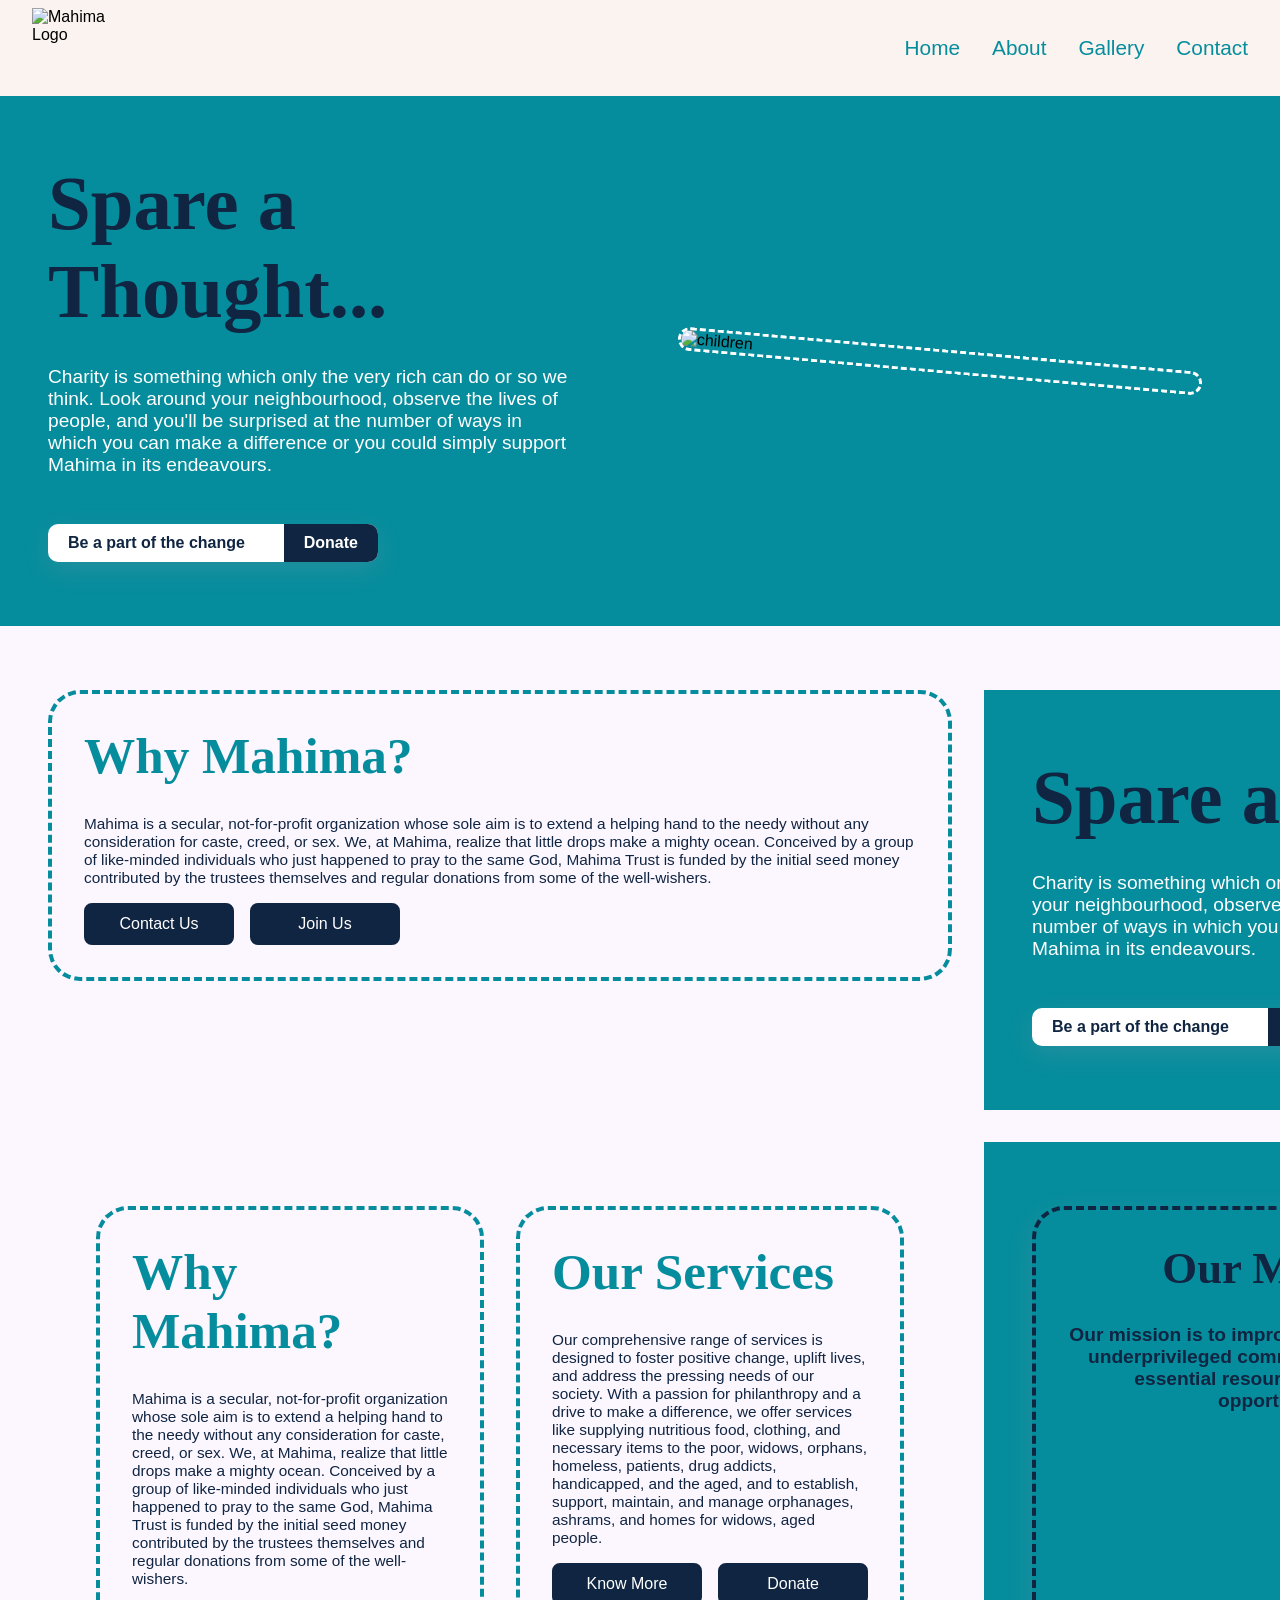
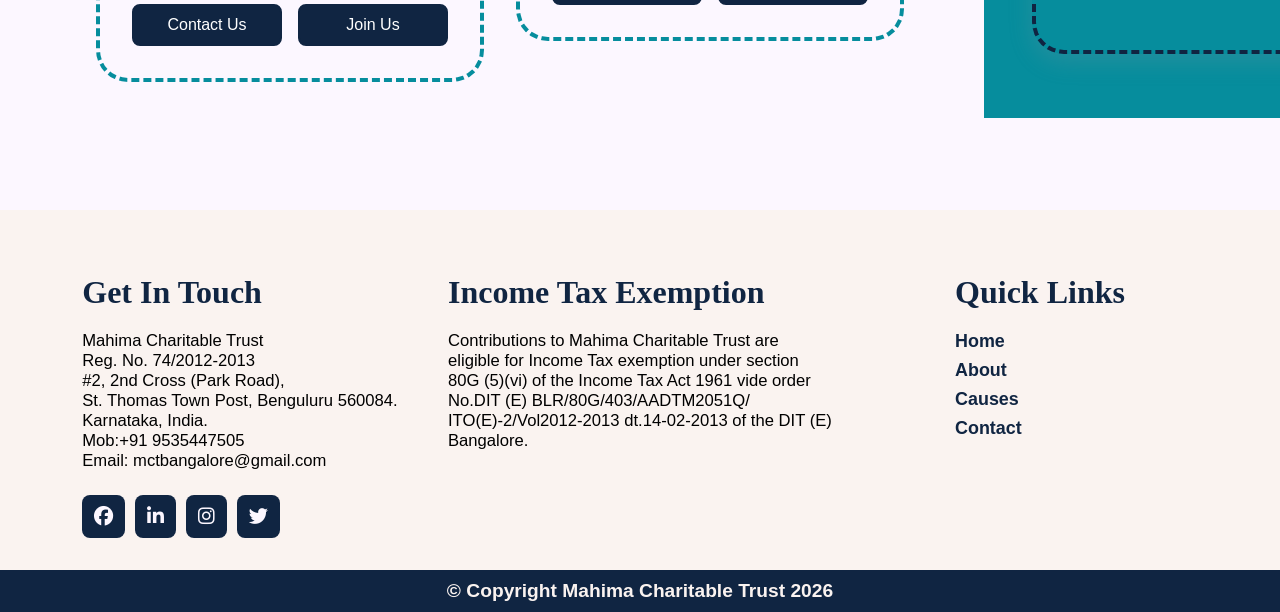
==== commit 6e714a39: "Added the gallery section and archieved Causes page" ====
--- a/index.html
+++ b/index.html
@@ -48,7 +48,8 @@
                 <ul class="nav-menu">
                     <li><a href="index.html">Home</a></li>
                     <li><a href="about.html">About</a></li>
-                    <li><a href="causes.html">Causes</a></li>
+                    <!-- <li><a href="causes.html">Causes</a></li> -->
+                     <li><a href="gallery.html">Gallery</a></li>
                     <li><a href="contact.html">Contact</a></li>
                 </ul>
             </div>
--- a/style.css
+++ b/style.css
@@ -678,6 +678,231 @@
 
 /* Contact Page Ends */
 
+/* Gallery Page Starts */
+
+.main-content .gallery-section-hero {
+  padding: 3em 3em 2em 3em;
+  background-color: #068d9d;
+  text-align: center;
+  max-width: 900px;
+  margin: 0 auto;
+  border-radius: 0 0 2em 2em;
+  box-shadow: rgba(100, 100, 111, 0.15) 0px 8px 20px 0px;
+}
+
+.main-content .gallery-section-hero h1 {
+  font-family: 'Playball', cursive;
+  font-size: clamp(2.5rem, 5vw, 3.75rem);
+  margin-bottom: 0.5em;
+  color: #102542;
+}
+
+.main-content .gallery-section-hero__lead {
+  font-size: 1.15rem;
+  font-weight: 500;
+  line-height: 1.6;
+  color: #fcf7ff;
+  max-width: 42em;
+  margin: 0 auto;
+}
+
+.main-content .gallery-section-hero .gallery-inline-code {
+  font-family: ui-monospace, 'Cascadia Code', 'Segoe UI Mono', monospace;
+  font-size: 0.88em;
+  background-color: rgba(16, 37, 66, 0.35);
+  color: #fcf7ff;
+  padding: 0.12em 0.45em;
+  border-radius: 6px;
+  word-break: break-all;
+}
+
+.main-content .gallery-section-grid-wrap {
+  padding: 3em 3em 4em 3em;
+  max-width: 1500px;
+  width: 100%;
+  margin: 0 auto;
+}
+
+.main-content .gallery-msg {
+  text-align: center;
+  color: #102542;
+  font-weight: 500;
+  margin-bottom: 1em;
+}
+
+.main-content .gallery-msg--error {
+  color: #8b1538;
+}
+
+.main-content .gallery-grid {
+  display: grid;
+  grid-template-columns: repeat(auto-fill, minmax(280px, 1fr));
+  align-items: stretch;
+  justify-items: center;
+  gap: 2em 1.25em;
+  width: 100%;
+}
+
+.main-content .gallery-card {
+  position: relative;
+  width: 100%;
+  max-width: 400px;
+  display: flex;
+  flex-direction: column;
+  align-items: stretch;
+  background-color: #faf3f0;
+  border: 4px dashed #068d9d;
+  border-radius: 1.25em;
+  box-shadow: rgba(100, 100, 111, 0.2) 0px 7px 29px 0px;
+  overflow: hidden;
+}
+
+.main-content .gallery-card__trigger {
+  display: block;
+  width: 100%;
+  padding: 0;
+  margin: 0;
+  border: none;
+  background: #102542;
+  cursor: zoom-in;
+  line-height: 0;
+  transition: transform 0.25s ease, box-shadow 0.25s ease;
+}
+
+.main-content .gallery-card__trigger:hover,
+.main-content .gallery-card__trigger:focus-visible {
+  transform: scale(1.01);
+  box-shadow: rgba(6, 141, 157, 0.35) 0 0 0 3px;
+  outline: none;
+}
+
+.main-content .gallery-card__trigger img {
+  width: 100%;
+  height: 240px;
+  object-fit: cover;
+  display: block;
+  vertical-align: bottom;
+}
+
+.main-content .gallery-card__trigger video {
+  width: 100%;
+  height: 240px;
+  object-fit: cover;
+  display: block;
+  vertical-align: bottom;
+  background: #102542;
+}
+
+.main-content .gallery-card__media-badge {
+  position: absolute;
+  top: 0.75em;
+  right: 0.75em;
+  z-index: 2;
+  font-size: 0.85rem;
+  font-weight: 600;
+  letter-spacing: 0.01em;
+  color: #fcf7ff;
+  background: rgba(16, 37, 66, 0.9);
+  border: 1px solid #fcf7ff;
+  border-radius: 999px;
+  padding: 0.25em 0.7em;
+  pointer-events: none;
+}
+
+.main-content .gallery-card__caption {
+  padding: 1em 1.15em 1.25em;
+  font-size: 1rem;
+  font-weight: 500;
+  color: #102542;
+  text-align: center;
+  line-height: 1.45;
+  flex: 1;
+}
+
+/* Gallery lightbox */
+.gallery-lightbox {
+  position: fixed;
+  inset: 0;
+  z-index: 1000;
+  background: rgba(16, 37, 66, 0.88);
+  display: flex;
+  align-items: center;
+  justify-content: center;
+  padding: 1.5em;
+  cursor: zoom-out;
+}
+
+.gallery-lightbox[hidden] {
+  display: none;
+}
+
+.gallery-lightbox__inner {
+  max-width: min(100%, 1000px);
+  max-height: 90vh;
+  display: flex;
+  flex-direction: column;
+  align-items: center;
+  gap: 0.75em;
+  cursor: default;
+}
+
+.gallery-lightbox__inner img {
+  max-width: 100%;
+  max-height: 78vh;
+  width: auto;
+  height: auto;
+  object-fit: contain;
+  border-radius: 0.75em;
+  border: 3px dashed #fcf7ff;
+  box-shadow: rgba(0, 0, 0, 0.35) 0 12px 40px;
+}
+
+.gallery-lightbox__inner video {
+  max-width: 100%;
+  max-height: 78vh;
+  width: auto;
+  height: auto;
+  border-radius: 0.75em;
+  border: 3px dashed #fcf7ff;
+  background: #000;
+  box-shadow: rgba(0, 0, 0, 0.35) 0 12px 40px;
+}
+
+.gallery-lightbox__caption {
+  color: #fcf7ff;
+  font-size: 1rem;
+  font-weight: 500;
+  text-align: center;
+  max-width: 40em;
+  line-height: 1.45;
+}
+
+.gallery-lightbox__close {
+  position: fixed;
+  top: 0.75em;
+  right: 0.75em;
+  z-index: 1001;
+  width: 48px;
+  height: 48px;
+  border: none;
+  border-radius: 8px;
+  background-color: #068d9d;
+  color: #fcf7ff;
+  font-size: 1.75rem;
+  line-height: 1;
+  cursor: pointer;
+  transition: background-color 0.2s ease, transform 0.2s ease;
+}
+
+.gallery-lightbox__close:hover,
+.gallery-lightbox__close:focus-visible {
+  background-color: #102542;
+  outline: 2px solid #fcf7ff;
+  transform: scale(1.05);
+}
+
+/* Gallery Page Ends */
+
 /* Footer Starts */
 
 footer .trust-content {
@@ -766,6 +991,11 @@
 @media (max-width: 1130px) {
   .main-content .contact-section-1 .contact-section-1-container {
     grid-template-columns: repeat(1, 1fr);
+  }
+
+  .main-content .gallery-section-hero {
+    max-width: none;
+    border-radius: 0;
   }
 }
 
@@ -1115,6 +1345,15 @@
     grid-template-columns: repeat(1, 1fr);
   }
 
+  .main-content .gallery-section-hero,
+  .main-content .gallery-section-grid-wrap {
+    padding: 2em 1.25em 2.5em;
+  }
+
+  .main-content .gallery-grid {
+    gap: 1.5em 1em;
+  }
+
   .main-content .contact-section-1,
   .main-content .contact-section-2 {
     padding: 2em;
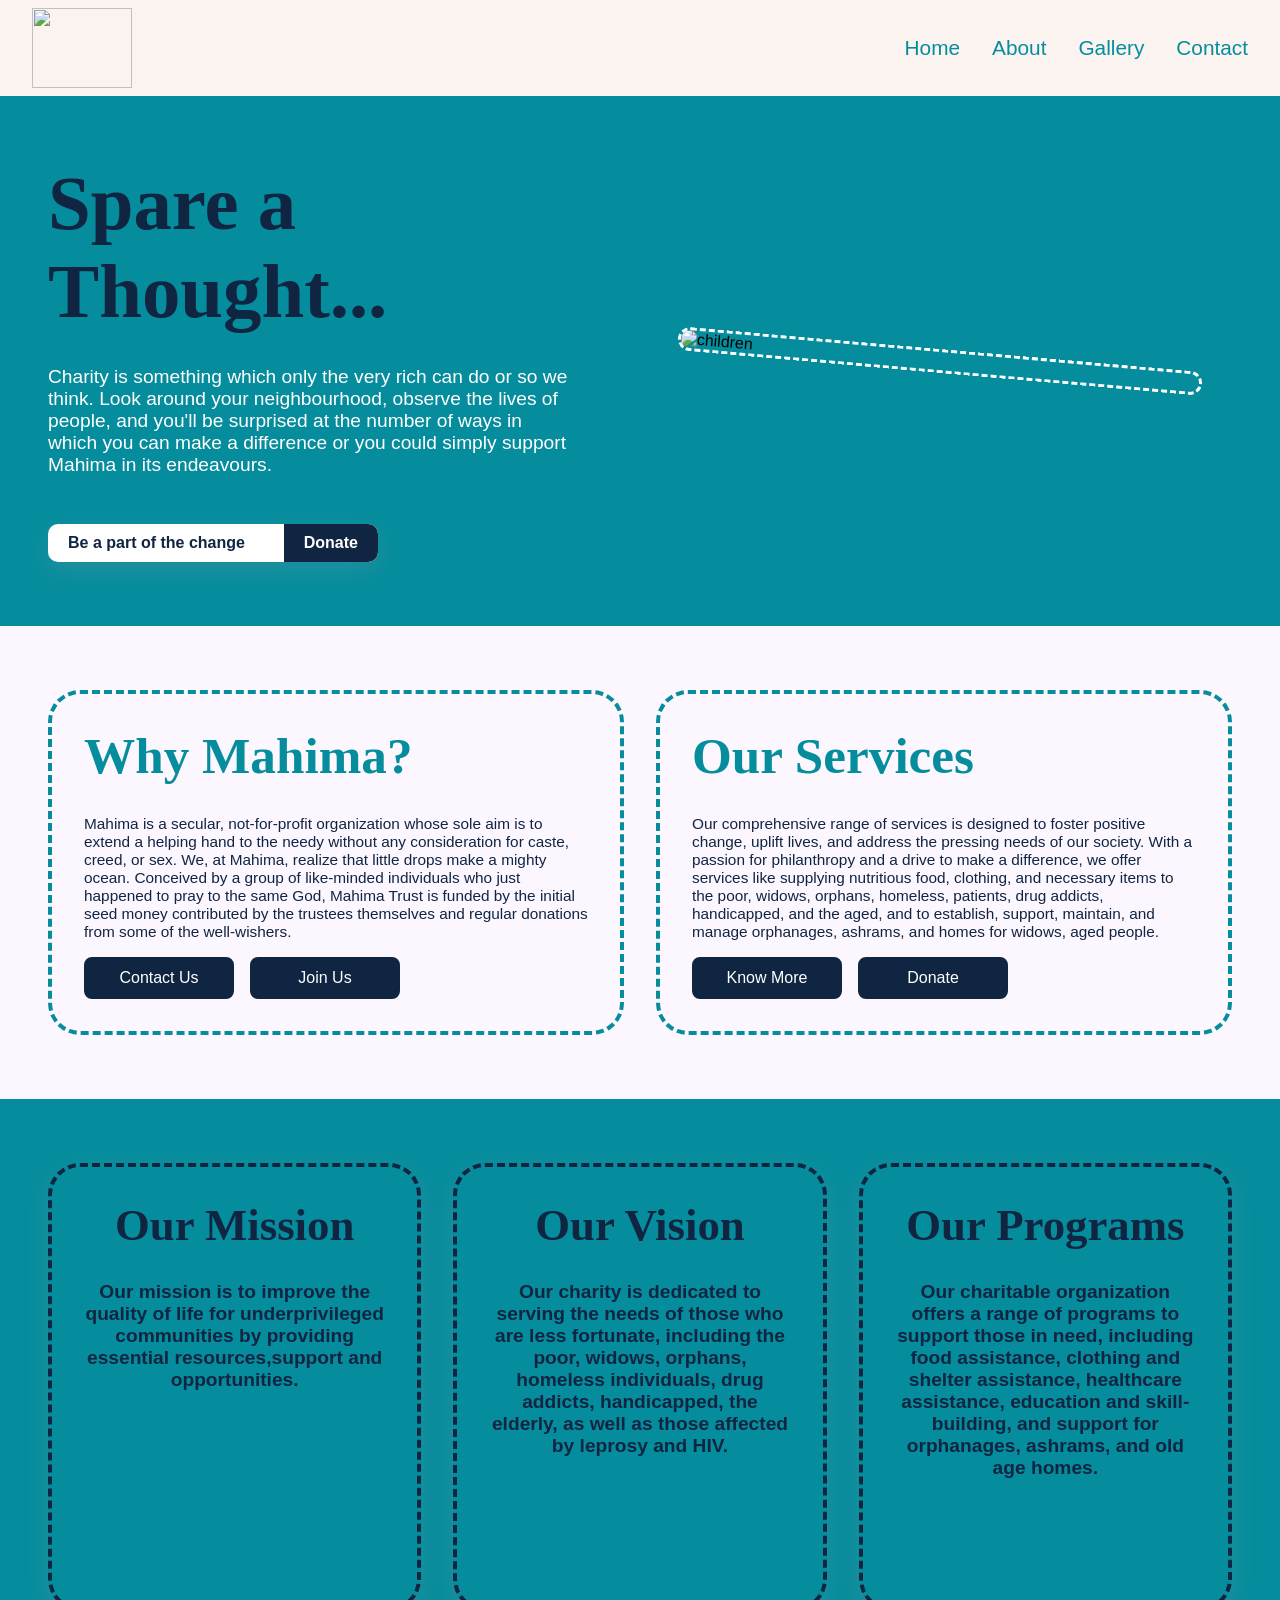
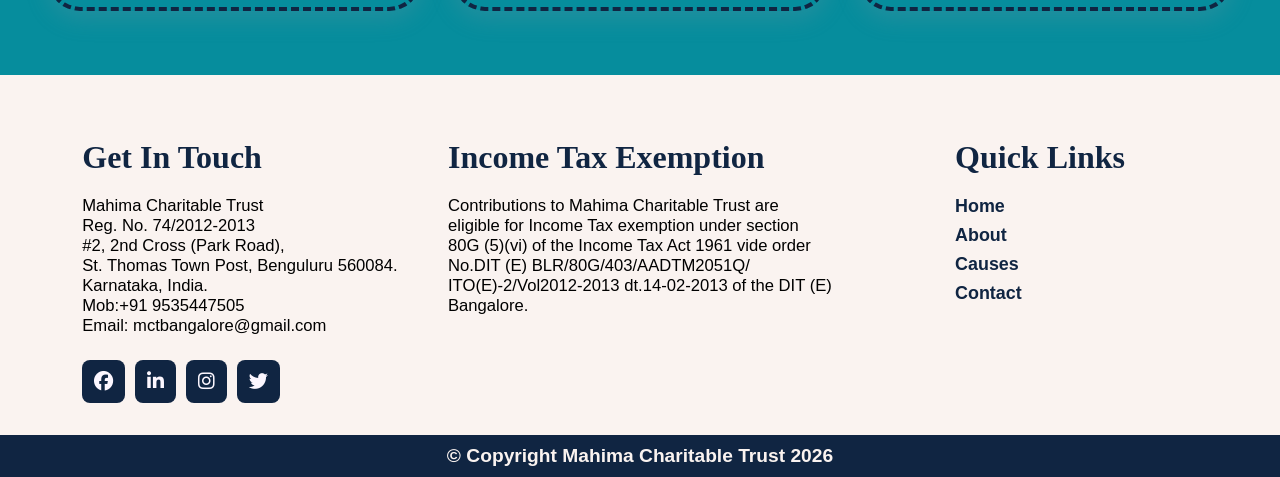
==== commit 23965de1: "Screwed home and about page fixed :)" ====
--- a/index.html
+++ b/index.html
@@ -37,23 +37,23 @@
   </head>
   <body>
     <header>
-        <nav>
-            <div class="logo">
-                <img src="assets/Mahima_logo.png" alt="Mahima Logo" loading="lazy">
-            </div>
-            <div class="hamburger">
-                <i class="fa-solid fa-bars"></i>
-            </div>
-            <div class="nav-links">
-                <ul class="nav-menu">
-                    <li><a href="index.html">Home</a></li>
-                    <li><a href="about.html">About</a></li>
-                    <!-- <li><a href="causes.html">Causes</a></li> -->
-                     <li><a href="gallery.html">Gallery</a></li>
-                    <li><a href="contact.html">Contact</a></li>
-                </ul>
-            </div>
-        </nav>
+      <nav>
+        <div class="logo">
+          <img src="assets/Mahima_logo.png" alt="" />
+        </div>
+        <div class="hamburger">
+          <i class="fa-solid fa-bars"></i>
+        </div>
+        <div class="nav-links">
+          <ul class="nav-menu">
+            <li><a href="index.html">Home</a></li>
+            <li><a href="about.html">About</a></li>
+            <!-- <li><a href="causes.html">Causes</a></li> -->
+             <li><a href="gallery.html">Gallery</a></li>
+            <li><a href="contact.html">Contact</a></li>
+          </ul>
+        </div>
+      </nav>
     </header>
 
     <main class="main-content">
@@ -88,71 +88,52 @@
           </div>
         </div>
 
-        <section class="home-section-1">
-            <div class="left">
-                <h1>Spare a Thought...</h1>
-                <p>Charity is something which only the very rich can do or so we think. Look around your neighbourhood, observe the lives of people, and you'll be surprised at the number of ways in which you can make a difference or you could simply support Mahima in its endeavours.</p>
-                <h4>
-                    <span>Be a part of the change</span>
-                    <a href="causes.html">Donate</a>
-                </h4>
-            </div>
-            <div class="right">
-                <img src="assets/banner.jpg" alt="children" loading="lazy">
-            </div>
-        </section>
+        <div class="section-2-right">
+          <h1>Our Services</h1>
+          <p>
+            Our comprehensive range of services is designed to foster positive change, uplift lives, and address the pressing needs of our society. With a passion for philanthropy and a drive to make
+            a difference, we offer services like supplying nutritious food, clothing, and necessary items to the poor, widows, orphans, homeless, patients, drug addicts, handicapped, and the aged, and
+            to establish, support, maintain, and manage orphanages, ashrams, and homes for widows, aged people.
+          </p>
+          <div class="buttons">
+            <a href="about.html">Know More</a>
+            <a href="causes.html">Donate</a>
+          </div>
+        </div>
+      </section>
 
-        <section class="home-section-2">
+      <section class="home-section-3">
+        <div class="container">
+          <h2>Our Mission</h2>
+          <p>Our mission is to improve the quality of life for underprivileged communities by providing essential resources,support and opportunities.</p>
+        </div>
 
-            <div class="section-2-left">
-                <h1>Why Mahima?</h1>
-                <p>Mahima is a secular, not-for-profit organization whose sole aim is to extend a helping hand to the needy without any consideration for caste, creed, or sex. We, at Mahima, realize that little drops make a mighty ocean. Conceived by a group of like-minded individuals who just happened to pray to the same God, Mahima Trust is funded by the initial seed money contributed by the trustees themselves and regular donations from some of the well-wishers.</p>
-                <div class="buttons">
-                    <a href="contact.html">Contact Us</a>
-                    <a href="contact.html">Join Us</a>
-                </div>
-            </div>
+        <!-- Through our programs, partnerships, and advocacy efforts, we strive to create a world where everyone has access to basic human needs, education, and a brighter future. -->
 
-            <div class="section-2-right">
-                <h1>Our Services</h1>
-                <p>Our comprehensive range of services is designed to foster positive change, uplift lives, and address the pressing needs of our society. With a passion for philanthropy and a drive to make a difference, we offer services like supplying nutritious food, clothing, and necessary items to the poor, widows, orphans, homeless, patients, drug addicts, handicapped, and the aged, and to establish, support, maintain, and manage orphanages, ashrams, and homes for widows, aged people.</p>
-                <div class="buttons">
-                    <a href="about.html">Know More</a>
-                    <a href="causes.html">Donate</a>
-                </div>
-            </div>
+        <div class="container">
+          <h2>Our Vision</h2>
+          <p>
+            Our charity is dedicated to serving the needs of those who are less fortunate, including the poor, widows, orphans, homeless individuals, drug addicts, handicapped, the elderly, as well as
+            those affected by leprosy and HIV.
+          </p>
+        </div>
 
-        </section>
+        <!-- We aim to make a difference by visiting and providing nutritious food, clothing, and other daily necessities. Our goal is to establish, support, maintain, and manage orphanages, ashrams, and homes for widows, children, and elderly individuals in order to better serve their needs. -->
 
-         <section class="home-section-3">
+        <div class="container">
+          <h2>Our Programs</h2>
+          <p>
+            Our charitable organization offers a range of programs to support those in need, including food assistance, clothing and shelter assistance, healthcare assistance, education and
+            skill-building, and support for orphanages, ashrams, and old age homes.
+          </p>
+        </div>
 
-            <div class="container">
-                <h2>Our Mission</h2>
-                <p>Our mission is to improve the quality of life for underprivileged communities by providing essential resources,support and opportunities.</p>
-            </div>
-
-            <!-- Through our programs, partnerships, and advocacy efforts, we strive to create a world where everyone has access to basic human needs, education, and a brighter future. -->
-
-            <div class="container">
-                <h2>Our Vision</h2>
-                <p>Our charity is dedicated to serving the needs of those who are less fortunate, including the poor, widows, orphans, homeless individuals, drug addicts, handicapped, the elderly, as well as those affected by leprosy and HIV.</p>
-            </div>
-
-            <!-- We aim to make a difference by visiting and providing nutritious food, clothing, and other daily necessities. Our goal is to establish, support, maintain, and manage orphanages, ashrams, and homes for widows, children, and elderly individuals in order to better serve their needs. -->
-
-            <div class="container">
-                <h2>Our Programs</h2>
-                <p>Our charitable organization offers a range of programs to support those in need, including food assistance, clothing and shelter assistance, healthcare assistance, education and skill-building, and support for orphanages, ashrams, and old age homes.</p>
-            </div>
-
-            <!--  We aim to provide essential resources and opportunities to help individuals achieve their full potential. -->
-
-        </section>
-        
+        <!--  We aim to provide essential resources and opportunities to help individuals achieve their full potential. -->
+      </section>
     </main>
 
     <footer>
-        <div id="footer"></div>
+      <div id="footer"></div>
     </footer>
 
     <!-- Swiper Js CDN -->
@@ -169,4 +150,4 @@
     <!-- Custom Js File -->
     <script src="script.js"></script>
   </body>
-</html>
+</html>
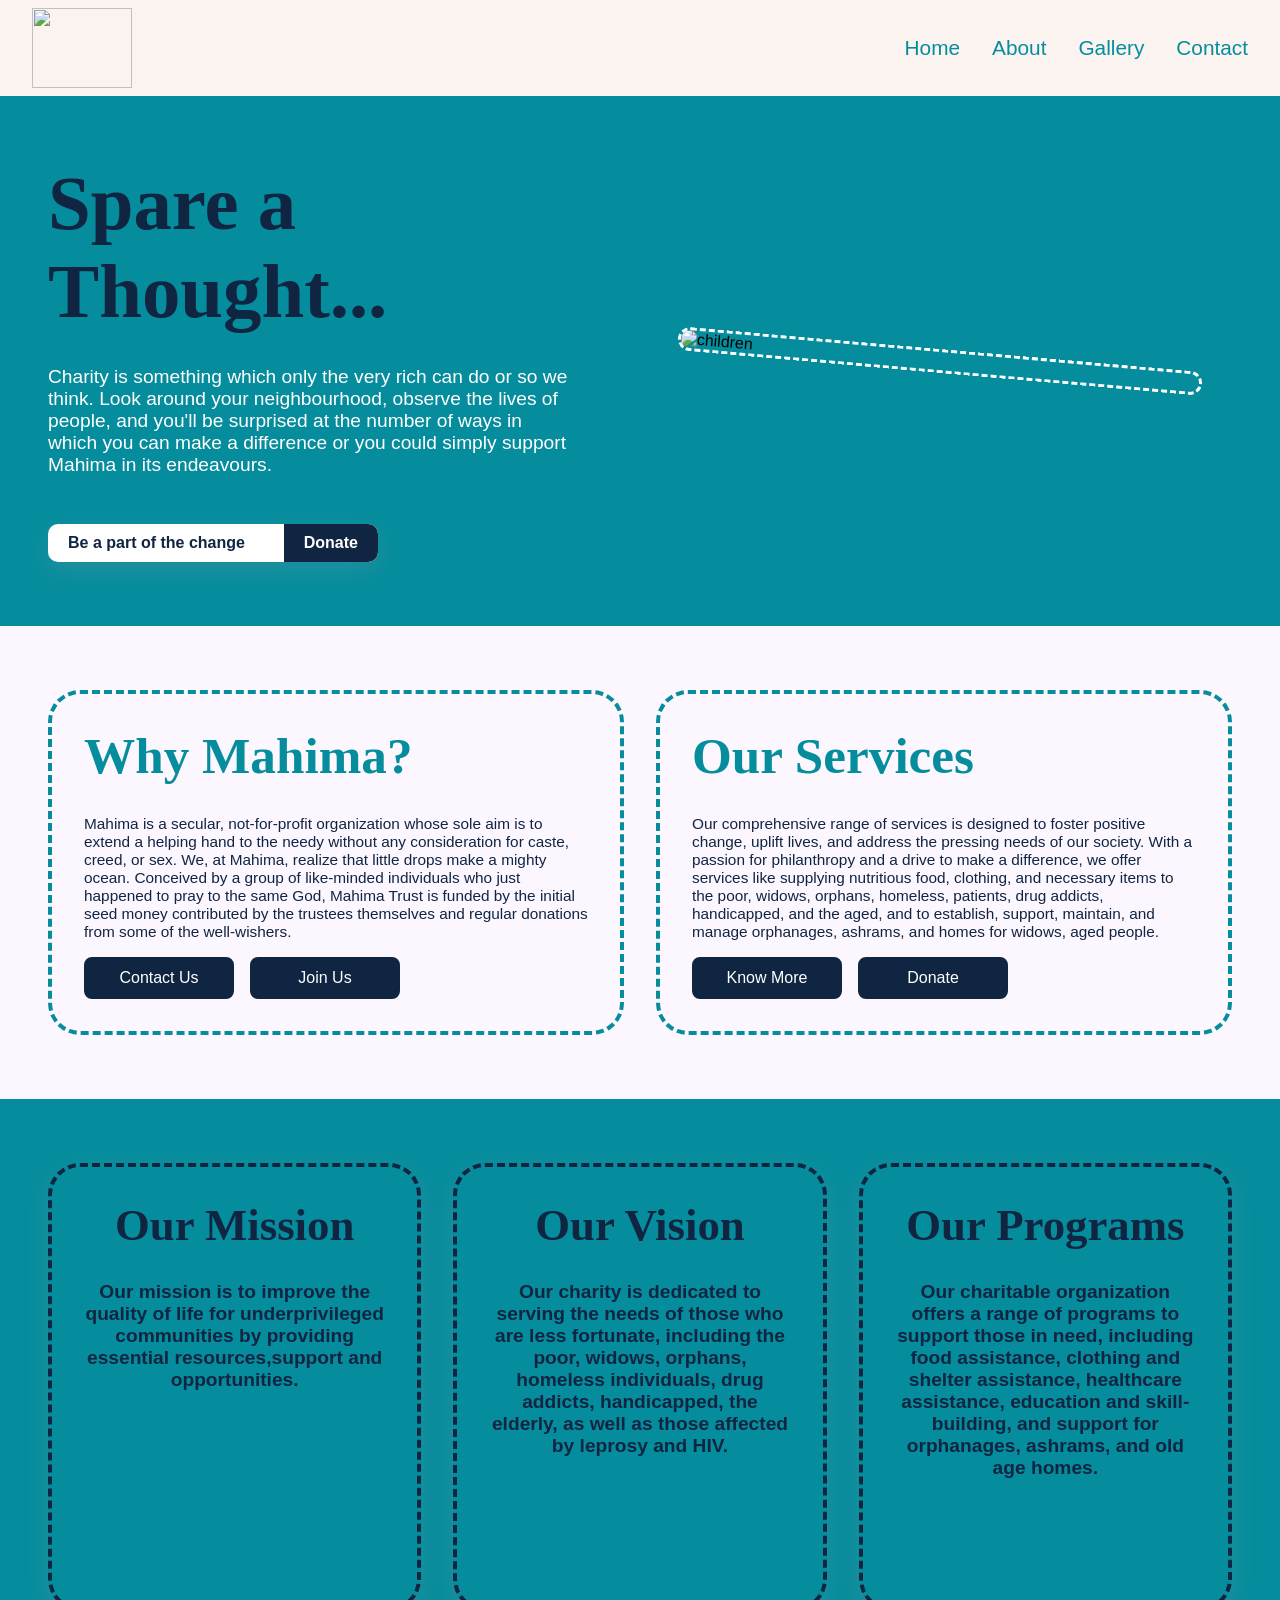
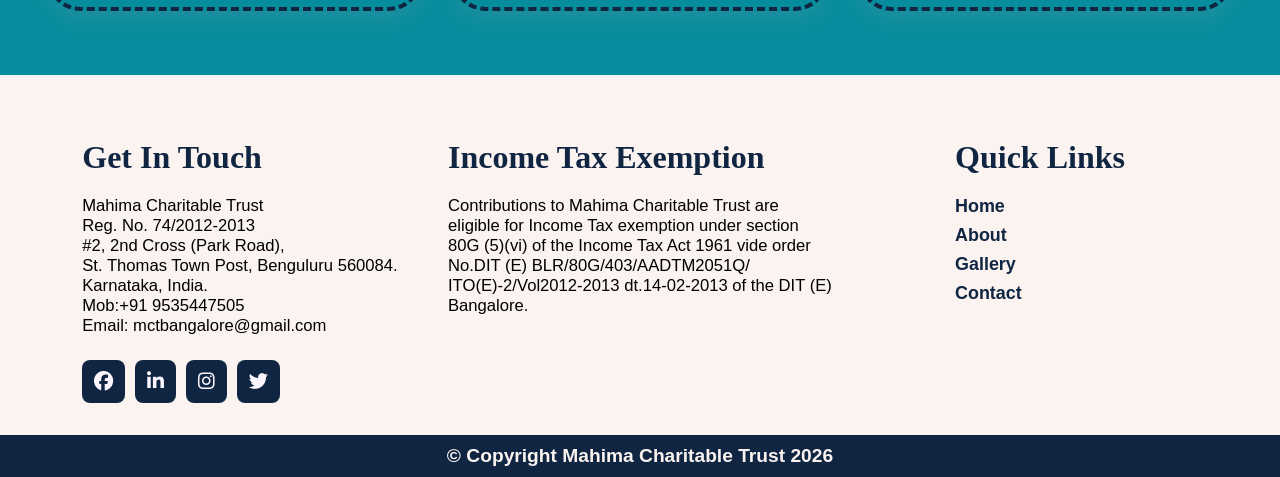
==== commit 6d5f9150: "Add causes.html and update navigation to include gallery Co-authored-by: Copilot <copilot@github.com" ====
--- a/index.html
+++ b/index.html
@@ -66,7 +66,8 @@
           </p>
           <h4>
             <span>Be a part of the change</span>
-            <a href="causes.html">Donate</a>
+            <!-- <a href="causes.html">Donate</a> -->
+            <a href="#">Donate</a>
           </h4>
         </div>
         <div class="right">
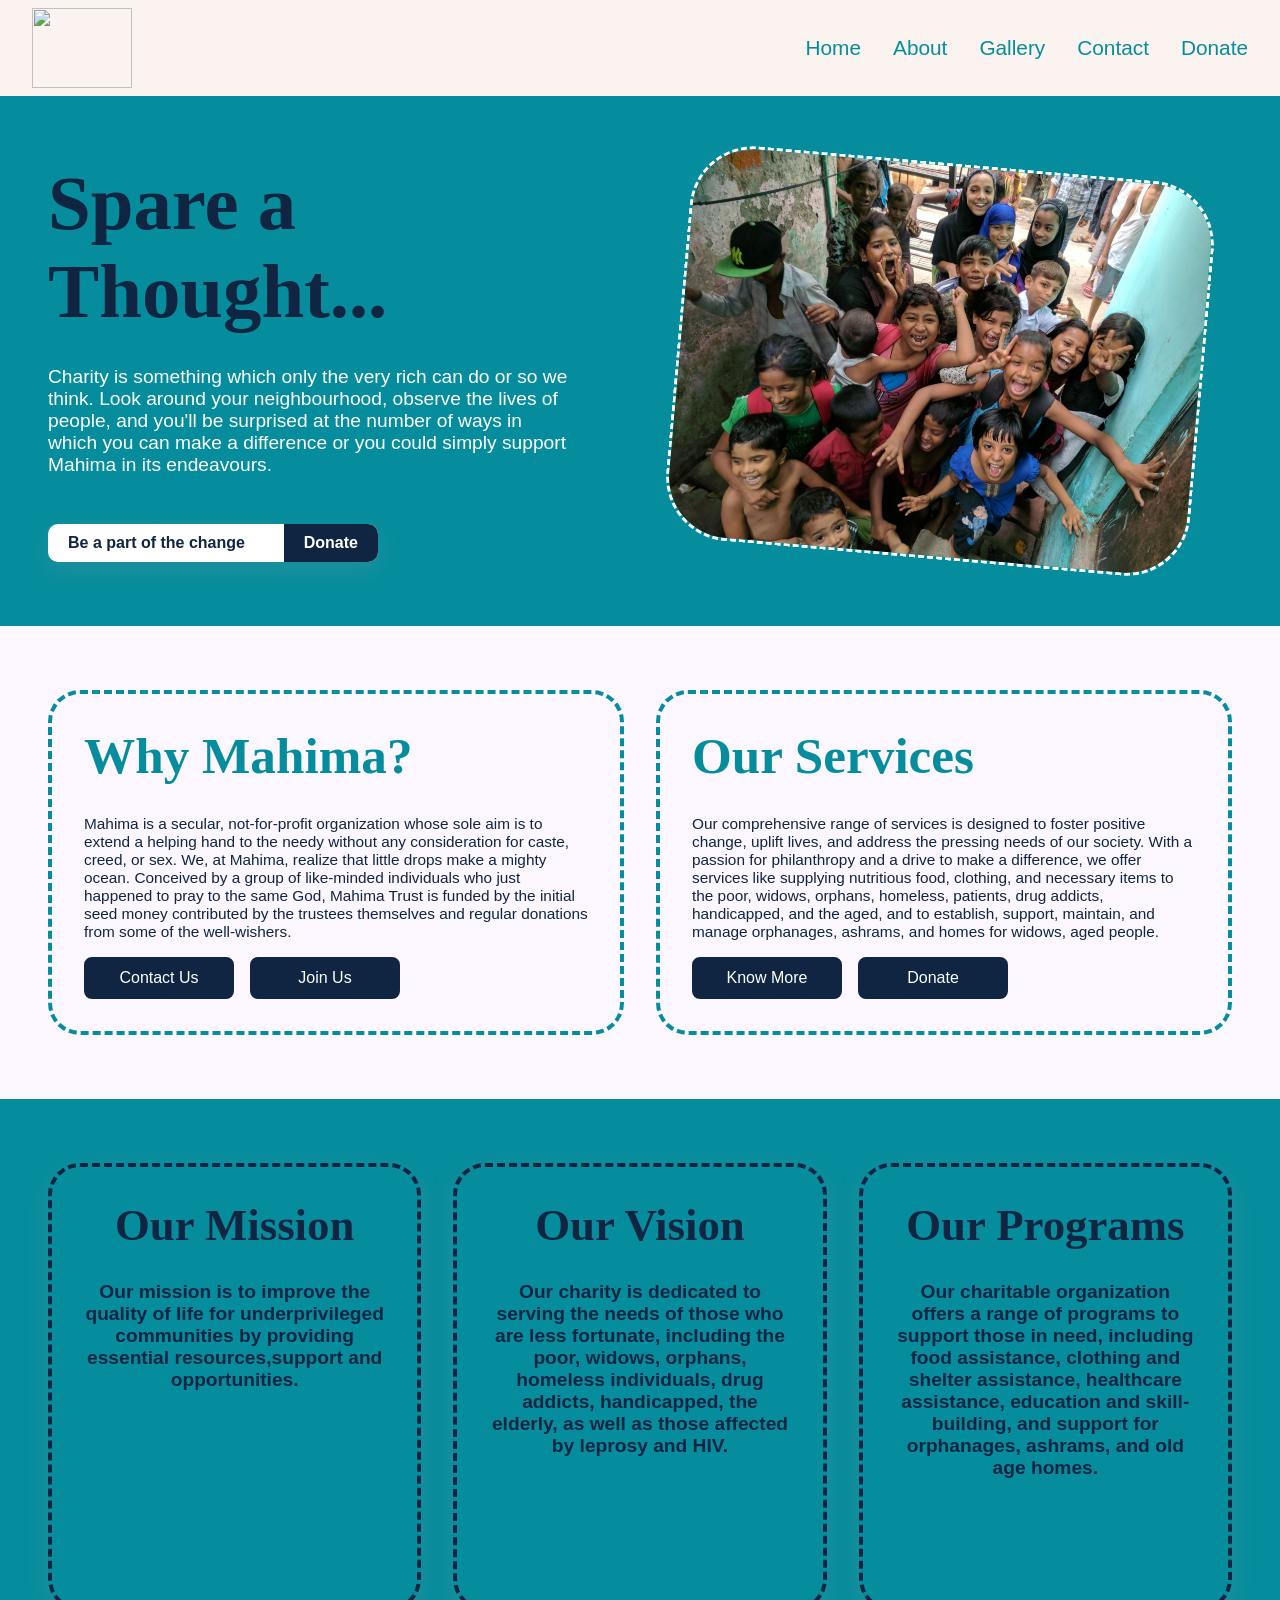
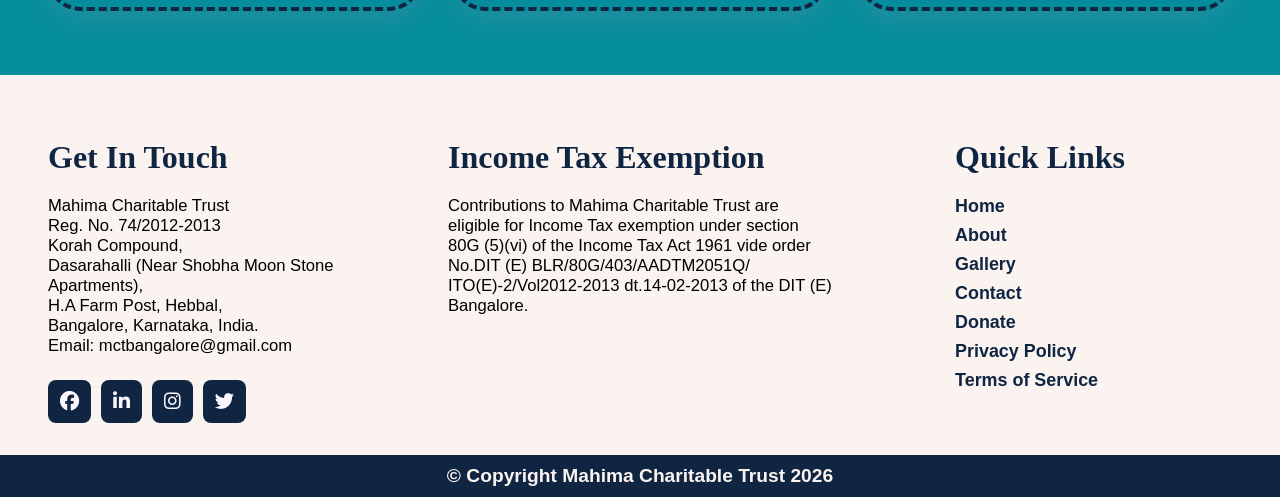
==== commit 3c51bfee: "feat: Add donation form with validation and submission functionality - Implemented a new donation fo" ====
--- a/index.html
+++ b/index.html
@@ -51,6 +51,7 @@
             <!-- <li><a href="causes.html">Causes</a></li> -->
              <li><a href="gallery.html">Gallery</a></li>
             <li><a href="contact.html">Contact</a></li>
+            <li><a href="donate.html">Donate</a></li>
           </ul>
         </div>
       </nav>
@@ -67,7 +68,7 @@
           <h4>
             <span>Be a part of the change</span>
             <!-- <a href="causes.html">Donate</a> -->
-            <a href="#">Donate</a>
+            <a href="donate.html">Donate</a>
           </h4>
         </div>
         <div class="right">
@@ -98,7 +99,7 @@
           </p>
           <div class="buttons">
             <a href="about.html">Know More</a>
-            <a href="causes.html">Donate</a>
+            <a href="donate.html">Donate</a>
           </div>
         </div>
       </section>
--- a/style.css
+++ b/style.css
@@ -1472,3 +1472,150 @@
     text-align: center;
   }
 }
+
+/* ---------- Donation form (Google Forms style) ---------- */
+.donate-page {
+  max-width: 640px;
+  margin: 0 auto;
+  padding: 24px 16px 48px;
+}
+
+.donate-card {
+  background: #fff;
+  border: 1px solid #dadce0;
+  border-radius: 8px;
+  padding: 22px 24px;
+  margin-bottom: 12px;
+}
+
+.donate-card.donate-title {
+  border-top: 10px solid #068d9d;
+}
+
+.donate-title h1 {
+  font-size: 2rem;
+  font-weight: 500;
+  margin-bottom: 12px;
+}
+
+.donate-title p {
+  font-size: 0.9rem;
+  line-height: 1.6;
+  color: #3c4043;
+}
+
+.donate-required-note {
+  margin-top: 14px;
+  color: #d93025 !important;
+}
+
+.donate-card label {
+  display: block;
+  font-size: 1rem;
+  font-weight: 500;
+  margin-bottom: 10px;
+}
+
+.donate-card .req {
+  color: #d93025;
+}
+
+.donate-hint {
+  font-size: 0.8rem;
+  color: #5f6368;
+  margin-bottom: 10px;
+}
+
+.donate-card input[type="text"],
+.donate-card input[type="tel"],
+.donate-card input[type="email"],
+.donate-card input[type="number"],
+.donate-card textarea {
+  width: 100%;
+  border: none;
+  border-bottom: 1px solid #dadce0;
+  background: transparent;
+  font-family: inherit;
+  font-size: 0.95rem;
+  padding: 6px 2px;
+  outline: none;
+  transition: border-color 0.15s;
+}
+
+.donate-card textarea {
+  resize: vertical;
+}
+
+.donate-card input:focus,
+.donate-card textarea:focus {
+  border-bottom: 2px solid #068d9d;
+  padding-bottom: 5px;
+}
+
+.donate-error {
+  display: none;
+  color: #d93025;
+  font-size: 0.8rem;
+  margin-top: 8px;
+}
+
+.donate-card.invalid {
+  border-color: #d93025;
+}
+
+.donate-card.invalid .donate-error {
+  display: block;
+}
+
+.donate-hp {
+  position: absolute;
+  left: -9999px;
+  height: 0;
+  opacity: 0;
+}
+
+.donate-actions {
+  display: flex;
+  align-items: center;
+  gap: 16px;
+  margin-top: 16px;
+}
+
+.donate-actions button {
+  background: #068d9d;
+  color: #fff;
+  border: none;
+  border-radius: 4px;
+  padding: 10px 28px;
+  font-family: inherit;
+  font-size: 0.95rem;
+  font-weight: 500;
+  cursor: pointer;
+}
+
+.donate-actions button:disabled {
+  opacity: 0.6;
+  cursor: wait;
+}
+
+#donate-status {
+  font-size: 0.85rem;
+  color: #5f6368;
+}
+
+#donate-status.error {
+  color: #d93025;
+}
+
+.donate-success h2 {
+  margin-bottom: 10px;
+}
+
+.donate-success p {
+  line-height: 1.6;
+  margin-bottom: 14px;
+}
+
+.donate-success a {
+  color: #068d9d;
+}
